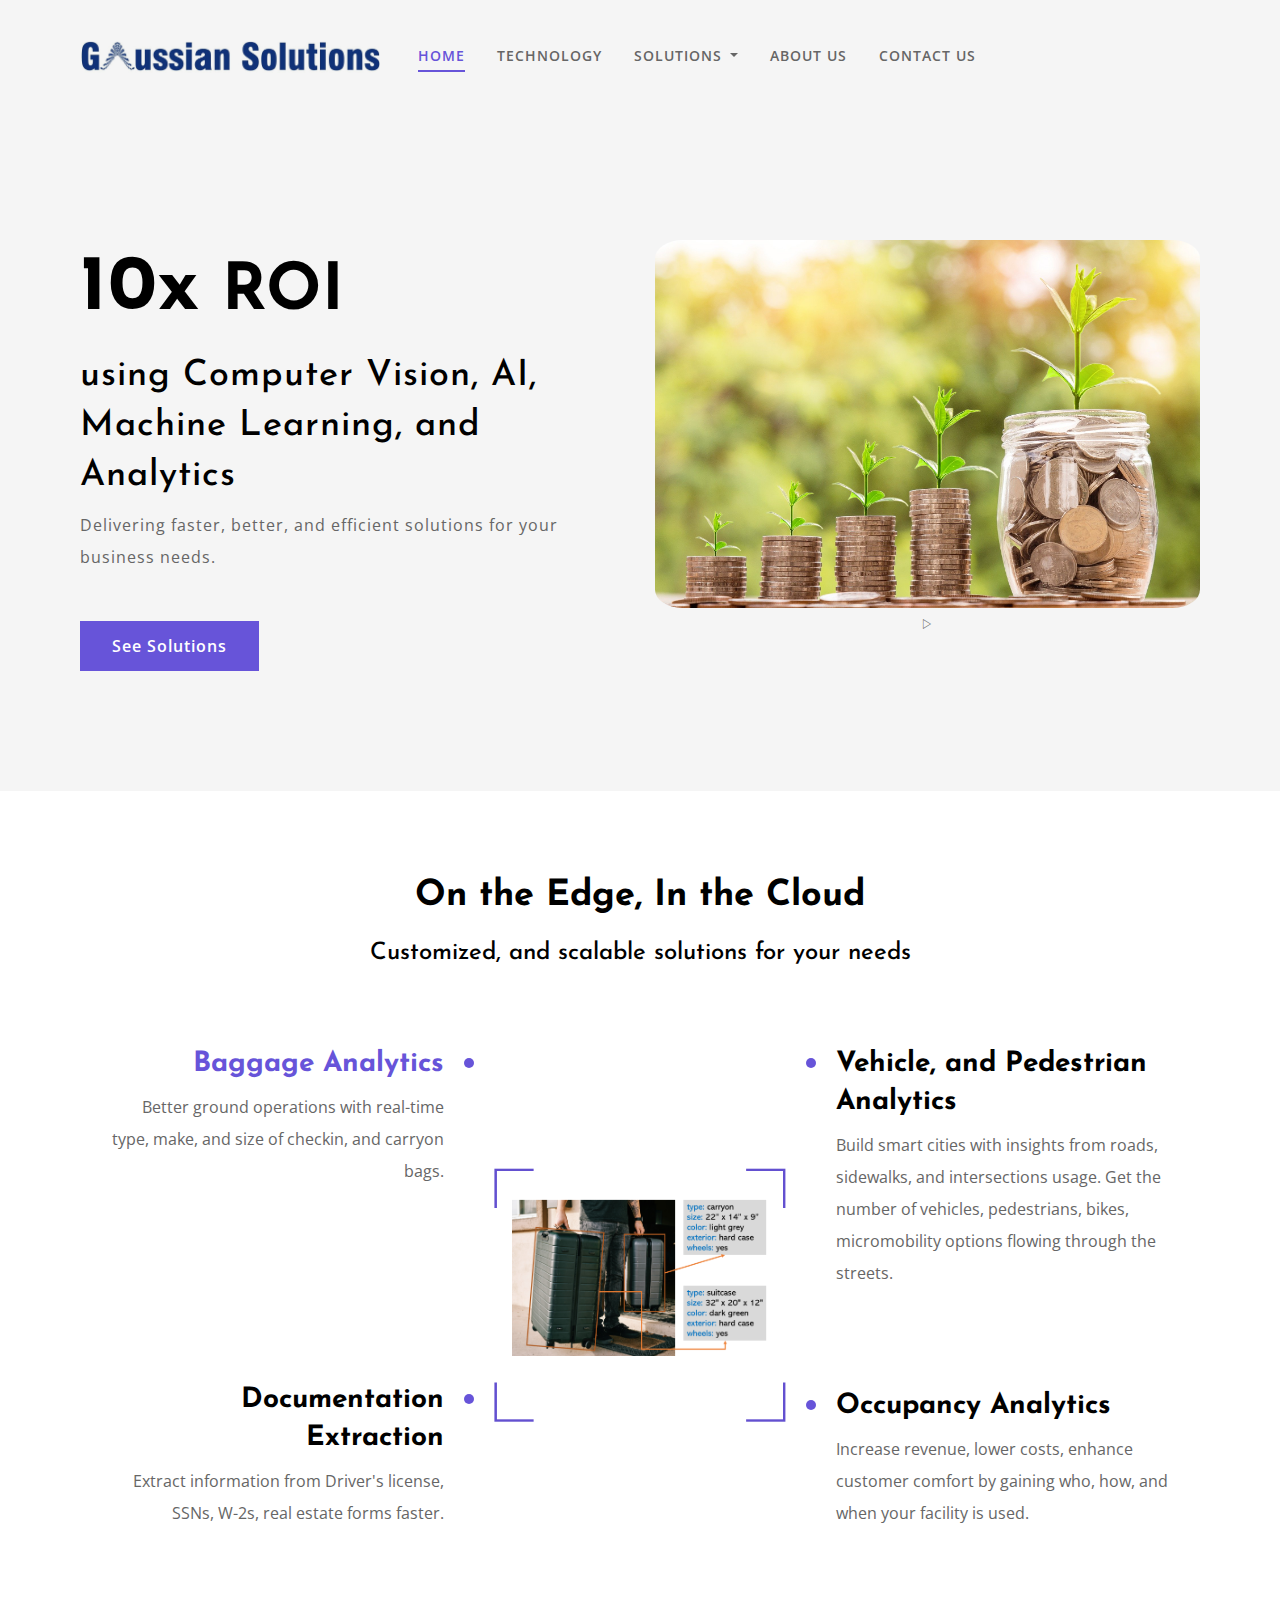
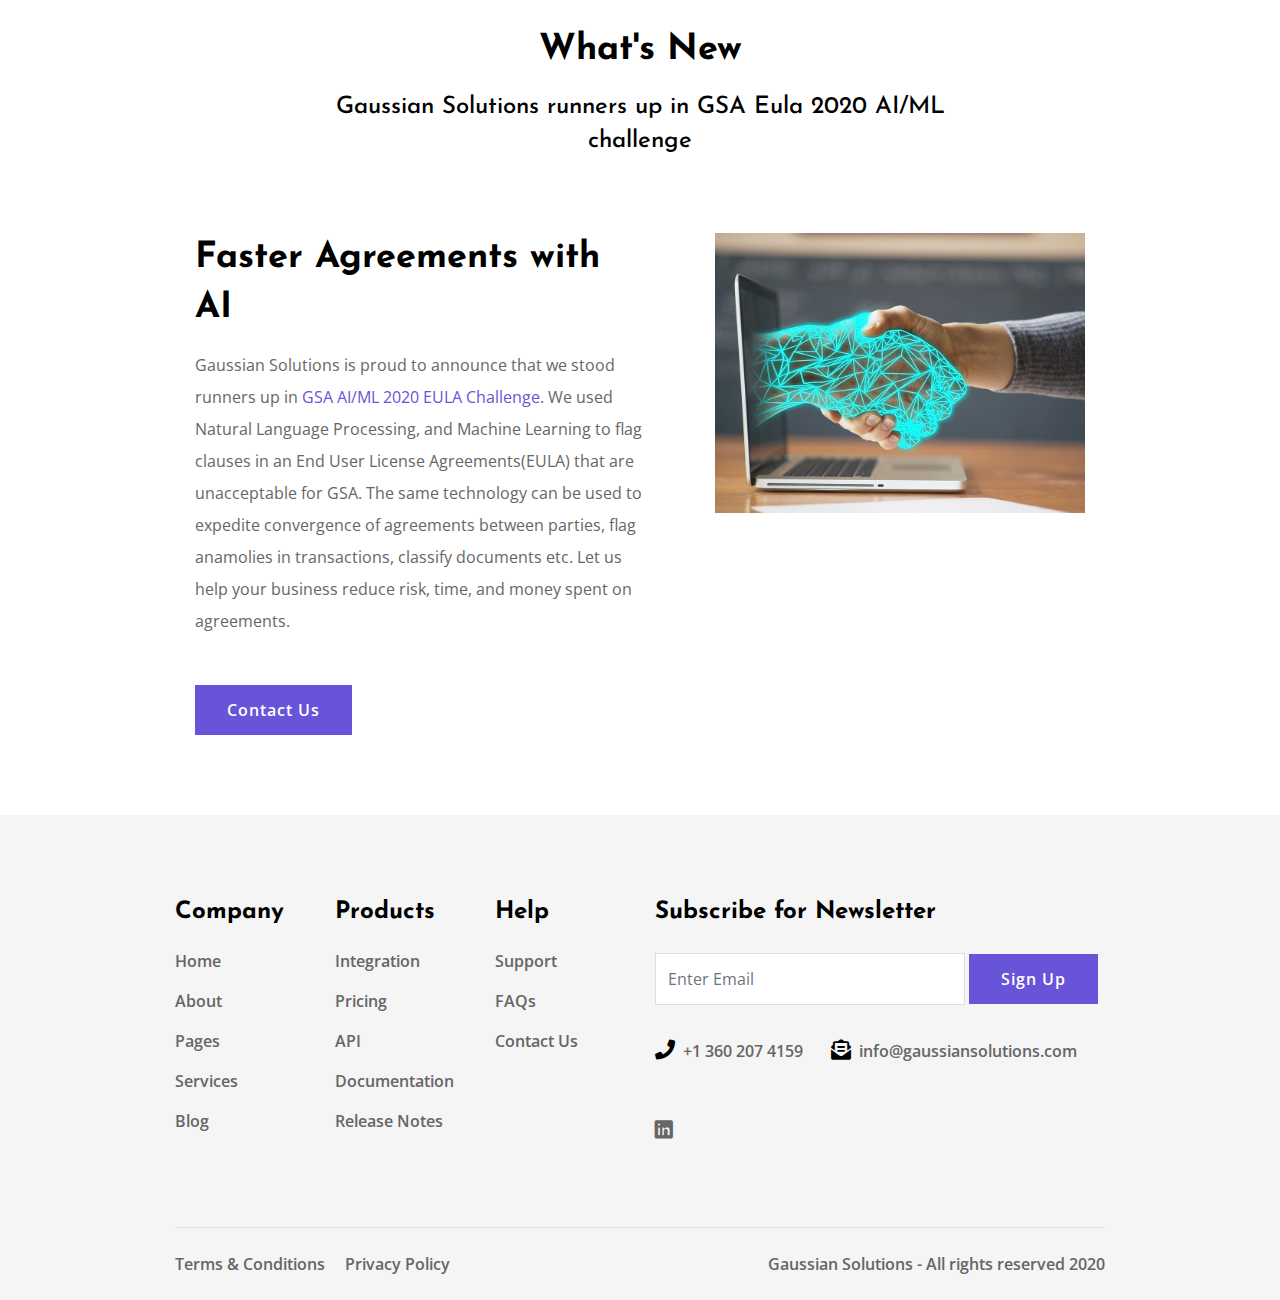
==== index.html @ 605d9d94 "more changes" ====
<!doctype html>
<html lang="en">
   <head>
      <!-- Required meta tags -->
      <meta charset="utf-8">
      <meta name="viewport" content="width=device-width, initial-scale=1, shrink-to-fit=no">
      <title>Gaussian Solutions - AI, Computer vision in Smart Cities, Retail, Transportation, Airports</title>
      <!-- Favicon -->
      <link rel="shortcut icon" href="images/about/gaussian_icon.jpg">
      <!-- Bootstrap CSS -->
      <link rel="stylesheet" href="css/bootstrap.min.css">
      <!-- Typography CSS -->
      <link rel="stylesheet" href="css/typography.css">
      <!-- Style CSS -->
      <link rel="stylesheet" href="css/style.css">
      <!-- Responsive CSS -->
      <link rel="stylesheet" href="css/responsive.css">
   </head>
   <body>
      <!-- loading -->
      <div id="loading">
         <div id="loading-center">
            <img src="images/loader.gif" alt="loder">
         </div>
      </div>
      <!-- loading End -->
      <!--=================================
      Header -->
      <header id="header">
         <div class="container-fluid">
            <div class="row align-items-center">
               <div class="col-lg-10">
                  <nav class="navbar navbar-expand-lg navbar-light">
                     <a class="navbar-brand" href="index.html">
                        <img class="logo" src="images/logo.png" alt="image">
                     </a>
                     <button class="navbar-toggler" type="button" data-toggle="collapse" data-target="#navbarNavDropdown" aria-controls="navbarNavDropdown" aria-expanded="false" aria-label="Toggle navigation">
                     <span class="navbar-toggler-icon"></span>
                     </button>
                     <div class="collapse navbar-collapse" id="navbarNavDropdown">
                        <ul class="navbar-nav ml-auto">
                           <li class="nav-item">
                              <a class="nav-link active" href="index.html">Home</a>
                           </li>
                           
                           <li class="nav-item">
                              <a class="nav-link" href="technology.html">Technology</a>
                           </li>
                           <li class="nav-item dropdown">
                              <a class="nav-link dropdown-toggle" href="#" id="navbarDropdown" role="button" data-toggle="dropdown" aria-haspopup="true" aria-expanded="false">
                                 Solutions
                              </a>
                              <div class="dropdown-menu" aria-labelledby="navbarDropdown">
                                 <a class="dropdown-item" href="blog.html">Blog</a>
                                 <a class="dropdown-item" href="blog-details-left-sidebar.html">Blog Details Left Sidebar</a>
                                 <a class="dropdown-item" href="blog-details-right-sidebar.html">Blog Details Right Sidebar</a>
                                 <a class="dropdown-item" href="404-error.html">404 Error</a>
                                 <a class="dropdown-item" href="comingsoon.html">Coming Soon</a>
                                 <a class="dropdown-item" href="privacy-policy.html">Privacy Policy</a>
                              </div>
                           </li>
                           <li class="nav-item">
                              <a class="nav-link" href="about-us.html">About Us</a>
                           </li>
                           
                           <li class="nav-item">
                              <a class="nav-link" href="contact-us.html">Contact Us</a>
                           </li>
                           
                        </ul>
                     </div>
                  </nav>
               </div>
               <!-- <div class="col-lg-2 text-right p-0">
                  <ul class="login">
                     <li class="d-inline pr-3 pr-md-2"><a href="login.html">Login</a></li>
                     <li class="d-inline pl-3 pl-md-0"><a href="register.html">Register</a></li>
                  </ul>
               </div> -->
            </div>
         </div>
      </header>
      <!--=================================
      Header -->
      <!--=================================
      Banner -->
      <div id="banner" class="banner">
         <div class="banner-text">
            <div class="container-fluid">
               <div class="row">
                  <div class="col-lg-6 col-md-12 col-sm-12 align-self-center">
                     <!-- <h1>10X ROI using Computer Vision, AI, and Machine Learning</h1> -->
                     <h1> <span style="font-size: 120%;">10x</span> ROI</h1> <h2>using Computer Vision, AI, Machine Learning, and Analytics</h2> 
                     <p class="mb-5">Delivering faster, better, and efficient solutions for your business needs.</p>
                     <a href="" class="button mb-lg-0 mb-5">See Solutions</a>
                  </div>
                  <div class="col-lg-6 col-md-12 col-sm-12 text-right position-relative">
                     <!-- <img src="images/banner/02.png" class="img-fluid banner-box" alt="images"> -->
                     <div class="banner-img text-center">
                        <!-- <img class="img-fluid rounded-circle position-relative" src="images/money-2724241_1920.jpg" alt="image"> -->
                        <img class="img-fluid banner-rounded-circle position-relative" src="images/money-2724241_1920.jpg" alt="image">

                        <!-- <a href="video/01.m4v" class="video-btn iq-video popup-youtube"> -->
                           <i class="ion-ios-play-outline"></i>
                        </a>
                     </div>
                  </div>
               </div>
            </div>
         </div>
      </div>
      <!--=================================
      Banner -->
      <!--=================================
      MAIN CONTENT -->
      <div class="main-content">
         <section class="our-services">
            <div class="container-fluid">
               <div class="row">
                  <div class="col-lg-12">
                     <div class="title-box">
                        <!-- <h2 class="title">Gaussian Solutions</h2> -->
                        <h2 class="title">On the Edge, In the Cloud</h2>
                        <!-- <p class="sub-title">On the Edge, In the Cloud</p> -->
                        <!-- <h4 class="sub-title">On the Edge, In the Cloud</h4> -->
                        <h4 class="sub-title">Customized, and scalable solutions for your needs</h4>
                     </div>
                  </div>
               </div>
               <div class="row">
                  <div class="col-lg-12">
                     <div class="carousel slides">
                        <!-- slides -->
                        <div class="slideList">
                           <ul>
                              <li id="slide_1"><img src="images/about/05.jpg" class="img-fluid" alt="img" /></li>
                              <!-- <li id="slide_2"><img src="images/about/04.jpg" class="img-fluid" alt="img" /></li> -->
                              <li id="slide_2"><img src="images/technology/traffic_detection.png" class="img-fluid" alt="img" /></li>                               
                              <li id="slide_3" class="active"><img src="images/technology/baggage_size.png" class="img-fluid" alt="img" /></li>
                              <li id="slide_4"><img src="images/drivers/annotated3.png" class="img-fluid" alt="img" /></li>
                           </ul>
                        </div>
                        <!-- /slides -->
                        <!-- ctrl -->
                        <div class="carouselLinks">
                           <span class="object-img scan"></span>
                           <img src="images/about/02.png" class="img-fluid object-img" alt="img">
                           <ul>
                              <li class="text-left object-new">
                                 <a data-links-to="slide_1" class="one" href="#">
                                    <h3 class="iq-fw-8">Occupancy Analytics</h3>
                                    <p>Increase revenue, lower costs, enhance customer comfort by gaining who, how, and when your facility is used.</p>
                                 </a>
                              </li>
                              <li class="object-new">
                                 <a data-links-to="slide_2" class="one" href="#">
                                    <h3 class="iq-fw-8">Vehicle, and Pedestrian Analytics</h3>
                                    <!-- <p>Build smart cities with insights from roads, sidewalks, and intersections usage. Get the number of vehicles, pedestrians, bikes, micromobility options flowing through the streets.</p> -->
                                    <p>Build smart cities with insights from roads, sidewalks, and intersections usage. Get the number of vehicles, pedestrians, bikes, micromobility options flowing through the streets.</p>

                                 </a>
                              </li>
                              <li class="object-new selected">
                                 <a data-links-to="slide_3" class="two" href="#">
                                    <h3 class="iq-fw-8">Baggage Analytics</h3>
                                    <p>Better ground operations with real-time type, make, and size of checkin, and carryon bags.</p>
                                 </a>
                              </li>
                              <li class="object-new">
                                 <a data-links-to="slide_4" class="two" href="#">
                                    <h3 class="iq-fw-8">Documentation Extraction</h3>
                                    <p>Extract information from Driver's license, SSNs, W-2s, real estate forms faster.</p>
                                 </a>
                              </li>
                           </ul>
                        </div>
                        <!-- /ctrl -->
                     </div>
                  </div>
               </div>
            </div>
         </section>
         <section class="pt-0">
            <div class="container">
               <div class="row">
                  <div class="col-lg-12">
                     <div class="title-box">
                        <h2 class="title">What's New</h2>
                        <!-- <p class="sub-title">Gaussian Solutions runners up in GSA Eula 2020 AI/ML challenge</p> -->
                        <h4 class="sub-title">Gaussian Solutions runners up in GSA Eula 2020 AI/ML challenge</h4>
                     </div>
                  </div>
               </div>
               <div class="row justify-content-around">
                  <div class="col-lg-6">
                     <h2 class="mb-3 iq-fw-8">Faster Agreements with AI</h2>
                     <p class="mb-5">Gaussian Solutions is proud to announce that we stood runners up in <a href="https://www.challenge.gov/challenge/GSA-artificial-intelligence-AI-machine-learning-ML-challenge/"> GSA AI/ML 2020 EULA Challenge</a>. We used Natural Language Processing, and Machine Learning to flag clauses in an End User License Agreements(EULA) that are unacceptable for GSA. The same technology can be used to expedite convergence of agreements between parties, flag anamolies in transactions, classify documents etc. Let us help your business reduce risk, time, and money spent on agreements.</p>
                     <a href="mailto:info@gaussiansolutions.com" class="button mb-5 mb-lg-0">Contact Us</a>
                  </div>
                  <div class="col-lg-5">
                     <img src="images/blog/tech_cropped.jpg" class="img-fluid" alt="#">
                  </div>
               </div>
            </div>
         </section>
         <!-- 
         <section class="our-features bg-over-main-90 position-relative iq-special-1">
            <div class="container">
               <div class="row">
                  <div class="col-lg-12">
                     <div class="title-box">
                        <h2 class="title text-white">What's New</h2>
                        <p class="sub-title text-white">The point of using Lorem Ipsum</p>
                     </div>
                  </div>
               </div>
               <div class="row">
                  <div class="col-lg-4 col-md-6 col-sm-12">
                     <div class="grid  mb-4 d-inline-block position-relative bg-over-black-70">
                        <figure class="effect-chico">
                           <img src="images/features/02.jpg" alt="img"/>
                           <figcaption>
                           <h2>Any Environment</h2>
                           <p>The point of using Lorem Ipsum is that it has a more-or-less normal distribution of letters.</p>
                           </figcaption>
                        </figure>
                     </div>
                  </div>
                  <div class="col-lg-4 col-md-6 col-sm-12">
                     <div class="grid  mb-4 d-inline-block position-relative bg-over-black-70">
                        <figure class="effect-chico">
                           <img src="images/features/03.jpg" alt="img"/>
                           <figcaption>
                           <h2>With any Camera</h2>
                           <p>The point of using Lorem Ipsum is that it has a more-or-less normal distribution of letters.</p>
                           </figcaption>
                        </figure>
                     </div>
                  </div>
                  <div class="col-lg-4 col-md-6 col-sm-12">
                     <div class="grid  mb-4 d-inline-block position-relative bg-over-black-70">
                        <figure class="effect-chico">
                           <img src="images/features/04.jpg" alt="img"/>
                           <figcaption>
                           <h2>Secure and Suited</h2>
                           <p>The point of using Lorem Ipsum is that it has a more-or-less normal distribution of letters.</p>
                           </figcaption>
                        </figure>
                     </div>
                  </div>
                  <div class="col-lg-4 col-md-6 col-sm-12">
                     <div class="grid mb-4 mb-lg-0 d-inline-block position-relative bg-over-black-70">
                        <figure class="effect-chico">
                           <img src="images/features/05.jpg" alt="img"/>
                           <figcaption>
                           <h2>The Output</h2>
                           <p>The point of using Lorem Ipsum is that it has a more-or-less normal distribution of letters.</p>
                           </figcaption>
                        </figure>
                     </div>
                  </div>
                  <div class="col-lg-4 col-md-6 col-sm-12">
                     <div class="grid mb-4 mb-lg-0 d-inline-block position-relative bg-over-black-70">
                        <figure class="effect-chico">
                           <img src="images/features/06.jpg" alt="img"/>
                           <figcaption>
                           <h2>Employee Safety</h2>
                           <p>The point of using Lorem Ipsum is that it has a more-or-less normal distribution of letters.</p>
                           </figcaption>
                        </figure>
                     </div>
                  </div>
                  <div class="col-lg-4 col-md-6 col-sm-12">
                     <div class="grid mb-4 mb-lg-0 d-inline-block position-relative bg-over-black-70">
                        <figure class="effect-chico">
                           <img src="images/features/07.jpg" alt="img"/>
                           <figcaption>
                           <h2>Protection</h2>
                           <p>The point of using Lorem Ipsum is that it has a more-or-less normal distribution of letters.</p>
                           </figcaption>
                        </figure>
                     </div>
                  </div>
               </div>
            </div>
         </section> -->

         <!-- <section class="our-customer">
            <div class="container">
               <div class="row">
                  <div class="col-lg-12">
                     <div class="title-box">
                        <h2 class="title">Happy Customers</h2>
                        <p class="sub-title">The point of using Lorem Ipsum</p>
                     </div>
                  </div>
               </div>
               <div class="row">
                  <div class="col-lg-6 position-relative main-customer">
                     <div class="customer-box">
                        <div class="customer-detail mb-4">
                           <div class="float-left">
                              <h4 class="font-weight-bold"><a href="">John Deo</a></h4>
                              <h6 class="text-gray font-weight-bold"><a href="">CEO - VIZION</a></h6>
                           </div>
                           <div class="iq-star float-right">
                              <i class="fas fa-star"></i>
                              <i class="fas fa-star"></i>
                              <i class="fas fa-star"></i>
                              <i class="fas fa-star"></i>
                              <i class="fas fa-star-half-alt"></i>
                           </div>
                           <div class="clearfix"></div>
                        </div>
                        <p class="iq-fw-600">The point of using Lorem Ipsum is that it has a more-or-less normal distribution of letters, as opposed to using 'Content here, content here', making it look like readable English.</p>
                        <div class="customer-img">
                           <img src="images/clients/01.jpg" class="img-fluid rounded-circle" alt="images">
                        </div>
                     </div>
                  </div>
                  <div class="col-lg-6 position-relative main-customer mt-5 mt-lg-0">
                     <div class="customer-box">
                        <div class="customer-detail mb-4">
                           <div class="float-left">
                              <h4 class="font-weight-bold"><a href="">John Deo</a></h4>
                              <h6 class="text-gray font-weight-bold"><a href="">CEO - VIZION</a></h6>
                           </div>
                           <div class="iq-star float-right">
                              <i class="fas fa-star"></i>
                              <i class="fas fa-star"></i>
                              <i class="fas fa-star"></i>
                              <i class="fas fa-star"></i>
                              <i class="fas fa-star-half-alt"></i>
                           </div>
                           <div class="clearfix"></div>
                        </div>
                        <p class="iq-fw-600">The point of using Lorem Ipsum is that it has a more-or-less normal distribution of letters, as opposed to using 'Content here, content here', making it look like readable English.</p>
                        <div class="customer-img">
                           <img src="images/clients/02.jpg" class="img-fluid rounded-circle" alt="images">
                        </div>
                     </div>
                  </div>
                  <div class="col-lg-6 position-relative main-customer mb-lg-0 mt-5">
                     <div class="customer-box">
                        <div class="customer-detail mb-4">
                           <div class="float-left">
                              <h4 class="font-weight-bold"><a href="">John Deo</a></h4>
                              <h6 class="text-gray font-weight-bold"><a href="">CEO - VIZION</a></h6>
                           </div>
                           <div class="iq-star float-right">
                              <i class="fas fa-star"></i>
                              <i class="fas fa-star"></i>
                              <i class="fas fa-star"></i>
                              <i class="fas fa-star"></i>
                              <i class="fas fa-star-half-alt"></i>
                           </div>
                           <div class="clearfix"></div>
                        </div>
                        <p class="iq-fw-600">The point of using Lorem Ipsum is that it has a more-or-less normal distribution of letters, as opposed to using 'Content here, content here', making it look like readable English.</p>
                        <div class="customer-img">
                           <img src="images/clients/03.jpg" class="img-fluid rounded-circle" alt="images">
                        </div>
                     </div>
                  </div>
                  <div class="col-lg-6 position-relative main-customer mb-lg-0 mt-5">
                     <div class="customer-box">
                        <div class="customer-detail mb-4">
                           <div class="float-left">
                              <h4 class="font-weight-bold"><a href="">John Deo</a></h4>
                              <h6 class="text-gray font-weight-bold"><a href="">CEO - VIZION</a></h6>
                           </div>
                           <div class="iq-star float-right">
                              <i class="fas fa-star"></i>
                              <i class="fas fa-star"></i>
                              <i class="fas fa-star"></i>
                              <i class="fas fa-star"></i>
                              <i class="fas fa-star-half-alt"></i>
                           </div>
                           <div class="clearfix"></div>
                        </div>
                        <p class="iq-fw-600">The point of using Lorem Ipsum is that it has a more-or-less normal distribution of letters, as opposed to using 'Content here, content here', making it look like readable English.</p>
                        <div class="customer-img">
                           <img src="images/clients/04.jpg" class="img-fluid rounded-circle" alt="images">
                        </div>
                     </div>
                  </div>
               </div>
            </div>
         </section>
         <section class="our-partners">
            <div class="container">
               <div class="row justify-content-between">
                  <div class="col-lg-5 col-sm-12">
                     <h2 class="font-weight-bold">Trusted by Partners</h2>
                     <h5 class="mb-5">The point of using Lorem Ipsum</h5>
                     <div class="row">
                        <div class="col-lg-4 col-md-4 col-sm-6 col-6">
                           <a href=""><img src="images/clients/gray/01.png" class="img-fluid partners-img" alt="img"></a>
                        </div>
                        <div class="col-lg-4 col-md-4 col-sm-6 col-6">
                           <a href=""><img src="images/clients/gray/02.png" class="img-fluid partners-img" alt="img"></a>
                        </div>
                        <div class="col-lg-4 col-md-4 col-sm-6 col-6">
                           <a href=""><img src="images/clients/gray/03.png" class="img-fluid partners-img" alt="img"></a>
                        </div>
                        <div class="col-lg-4 col-md-4 col-sm-6 col-6">
                           <a href=""><img src="images/clients/gray/04.png" class="img-fluid partners-img" alt="img"></a>
                        </div>
                        <div class="col-lg-4 col-md-4 col-sm-6 col-6">
                           <a href=""><img src="images/clients/gray/05.png" class="img-fluid partners-img" alt="img"></a>
                        </div>
                        <div class="col-lg-4 col-md-4 col-sm-6 col-6">
                           <a href=""><img src="images/clients/gray/06.png" class="img-fluid partners-img" alt="img"></a>
                        </div>
                        <div class="col-lg-4 col-md-4 col-sm-6 col-6 mb-lg-0">
                           <a href=""><img src="images/clients/gray/07.png" class="img-fluid partners-img" alt="img"></a>
                        </div>
                        <div class="col-lg-4 col-md-4 col-sm-6 col-6 mb-lg-0">
                           <a href=""><img src="images/clients/gray/08.png" class="img-fluid partners-img" alt="img"></a>
                        </div>
                        <div class="col-lg-4 col-md-4 col-sm-6 col-6 mb-lg-0">
                           <a href=""><img src="images/clients/gray/09.png" class="img-fluid partners-img" alt="img"></a>
                        </div>
                        <div class="col-lg-4 col-md-4 col-sm-6 col-6">
                           <a href=""><img src="images/clients/gray/01.png" class="img-fluid partners-img" alt="img"></a>
                        </div>
                        <div class="col-lg-4 col-md-4 col-sm-6 col-6">
                           <a href=""><img src="images/clients/gray/02.png" class="img-fluid partners-img" alt="img"></a>
                        </div>
                        <div class="col-lg-4 col-md-4 col-sm-6 col-6">
                           <a href=""><img src="images/clients/gray/03.png" class="img-fluid partners-img" alt="img"></a>
                        </div>
                     </div>
                  </div>
                  <div class="col-lg-6 col-sm-12">
                     <h2 class="font-weight-bold ml-4">Latest Blog</h2>
                     <h5 class="mb-5 ml-4">The point of using Lorem Ipsum</h5>
                     <div class="row">
                        <div class="col-lg-12">
                           <div class="owl-carousel arrow" data-autoplay="" data-loop="true" data-nav="true" data-dots="false" data-items="1" data-items-laptop="1" data-items-tab="1" data-items-mobile="1" data-items-mobile-sm="1" data-margin="30">
                              <div class="item">
                                 <div class="blogs-box">
                                    <img src="images/about/02.jpg" class="img-fluid" alt="img">
                                    <div class="blog-main">
                                       <div class="blog-info mb-4 ">
                                          <a href=""><img src="images/blog/clients/01.jpg" class="img-fluid rounded-circle mr-3 user-img" alt="image"><span class="iq-fw-7 text-black iq-font-18">John Deo</span></a>
                                          <ul class="d-inline-block float-right mb-3">
                                             <li class="d-inline-block"><a href="#"><i class="far fa-thumbs-up"></i> <span class="text-black iq-fw-7 iq-font-14">90</span></a></li>
                                             <li class="d-inline-block ml-3"><a href="#"><i class="far fa-comment-alt"></i> <span class="text-black iq-fw-7 iq-font-14">120</span></a></li>
                                          </ul>
                                          <div class="clear-fix"></div>
                                       </div>
                                       <div class="blog-detail">
                                          <a href="blog.html"><h4>The point of using Lorem Ipsum is that </h4></a>
                                          <p>Many desktop publishing packages and web page editors now use Lorem Ipsum as their default model text.</p>
                                       </div>
                                    </div>
                                 </div>
                              </div>
                              <div class="item">
                                 <div class="blogs-box">
                                    <img src="images/about/08.jpg" class="img-fluid" alt="img">
                                    <div class="blog-main">
                                       <div class="blog-info mb-4 ">
                                          <a href=""><img src="images/blog/01.jpg" class="img-fluid rounded-circle mr-3 user-img" alt="image"><span class="iq-fw-7 text-black iq-font-18">John Deo</span></a>
                                          <ul class="d-inline-block float-right mb-3">
                                             <li class="d-inline-block"><a href="#"><i class="far fa-thumbs-up"></i> <span class="text-black iq-fw-7 iq-font-14">90</span></a></li>
                                             <li class="d-inline-block ml-3"><a href="#"><i class="far fa-comment-alt"></i> <span class="text-black iq-fw-7 iq-font-14">120</span></a></li>
                                          </ul>
                                          <div class="clear-fix"></div>
                                       </div>
                                       <div class="blog-detail">
                                          <a href="blog.html"><h4>The point of using Lorem Ipsum is that </h4></a>
                                          <p>Many desktop publishing packages and web page editors now use Lorem Ipsum as their default model text.</p>
                                       </div>
                                    </div>
                                 </div>
                              </div>
                           </div>
                        </div>
                     </div>
                  </div>
               </div>
            </div>
         </section> -->
      </div>
      <!--=================================
      MAIN CONTENT -->
      <!--=================================
      Footer -->
      <footer class="gray-bg">
         <div class="container">
            <div class="footer-top">
               <div class="row">
                  <div class="col-lg-2 col-md-6 mb-5 mb-lg-0">
                     <h4 class="iq-fw-7 mb-3">Company</h4>
                     <ul class="d-block">
                        <li class="d-block  iq-fw-6 mb-2"><a href="index.html" class="text-gray">Home</a></li>
                        <li class="d-block  iq-fw-6 mb-2"><a href="about-us.html" class="text-gray">About</a></li>
                        <li class="d-block  iq-fw-6 mb-2"><a href="" class="text-gray">Pages</a></li>
                        <li class="d-block  iq-fw-6 mb-2"><a href="" class="text-gray">Services</a></li>
                        <li class="d-block  iq-fw-6"><a href="blog.html" class="text-gray">Blog</a></li>
                     </ul>
                  </div>
                  <div class="col-lg-2 col-md-6 mb-5 mb-lg-0">
                     <h4 class="iq-fw-7 mb-3">Products</h4>
                     <ul class="d-block">
                        <li class="d-block  iq-fw-6 mb-2"><a href="" class="text-gray">Integration</a></li>
                        <li class="d-block  iq-fw-6 mb-2"><a href="" class="text-gray">Pricing</a></li>
                        <li class="d-block  iq-fw-6 mb-2"><a href="" class="text-gray">API</a></li>
                        <li class="d-block  iq-fw-6 mb-2"><a href="" class="text-gray">Documentation</a></li>
                        <li class="d-block  iq-fw-6"><a href="" class="text-gray">Release Notes</a></li>
                     </ul>
                  </div>
                  <div class="col-lg-2 col-md-6 mb-5 mb-lg-0 mb-md-0">
                     <h4 class="iq-fw-7 mb-3">Help</h4>
                     <ul class="d-block">
                        <li class="d-block  iq-fw-6 mb-2"><a href="" class="text-gray">Support</a></li>
                        <li class="d-block  iq-fw-6 mb-2"><a href="" class="text-gray">FAQs</a></li>
                        <li class="d-block  iq-fw-6 mb-2"><a href="contact-us.html" class="text-gray">Contact Us</a></li>
                     </ul>
                  </div>
                  <div class="col-lg-6 col-md-6">
                     <h4 class="iq-fw-7 mb-4">Subscribe for Newsletter</h4>
                     <form>
                        <input type="email" name="" placeholder="Enter Email" class="subscription-email position-relative form-control d-inline-block">
                        <a href="" class="button subscription-button">Sign Up</a>
                     </form>
                     <ul class="list-inline mb-5">
                        <li class="list-inline-item iq-fw-6 text-black"><i class="fas fa-phone"></i><span class="ml-2 text-gray">+1 360 207 4159</span></li>
                        <li class="list-inline-item ml-3 iq-fw-6 text-black"><i class="fas fa-envelope-open-text"></i><span class="ml-2 text-gray">info@gaussiansolutions.com</span></li>
                     </ul>
                     <ul class="list-inline">
                        <!-- <li class="list-inline-item iq-fw-6 mr-3"><a href="" class="text-gray"><i class="fab fa-facebook-f"></i></a></li> -->
                        <!-- <li class="list-inline-item iq-fw-6 mr-3"><a href="" class="text-gray"><i class="fab fa-twitter"></i></li> -->
                           <li class="list-inline-item iq-fw-6"><a href="https://www.linkedin.com/company/gaussiansolutions/" class="text-gray"><i class="fab fa-linkedin"></i></li>
                     </ul>
                  </div>
               </div>
            </div>
            <div class="footer-bottom">
               <div class="row">
                  <div class="col-auto mr-auto">
                     <ul class="list-inline">
                        <li class="list-inline-item mr-3 r-font-12"><a href="#" class="text-gray iq-fw-6">Terms & Conditions</a></li>
                        <li class="list-inline-item r-font-12"><a href="privacy-policy.html" class="text-gray iq-fw-6">Privacy Policy</a></li>
                     </ul>
                  </div>
                  <div class="col-auto r-font-12"><a href="" class="text-gray iq-fw-6">Gaussian Solutions - All rights reserved 2020</a></div>
               </div>
            </div>
            <!-- back-to-top -->
            <div id="back-to-top">
               <a class="top" id="top" href="#top"> <i class="ion-ios-upload-outline"></i> </a>
            </div>
            <!-- back-to-top End -->
         </footer>
         <!-- Optional JavaScript -->
         <!-- jQuery first, then Popper.js, then Bootstrap JS -->
         <script src="js/jquery-3.3.1.min.js"></script>
         <!-- popper-->
         <script src="js/popper.min.js"></script>
         <!-- bootstrap -->
         <script src="js/bootstrap.min.js"></script>
         <!-- Owl Carousel -->
         <script src="js/owl.carousel.min.js"></script>
         <!-- slick -->
         <script src="js/slick.min.js"></script>
         <!-- Magnific Popup js-->
         <script src="js/jquery.magnific-popup.min.js"></script>
         <!-- jquery countdown -->
         <script src="js/countdown.js"></script>
         <!-- swiper -->
         <script src="js/swiper.min.js"></script>
         <!-- Wow -->
         <script src="js/wow.min.js"></script>
         <!-- Custom -->
         <script src="js/custom.js"></script>
      </body>
   </html>
---- css/typography.css ----
/*
Vizion - Al/ML - Computer vizion Responsive HTML5 Template
Author: iqonicthemes.in
Version: 1.0
Design and Developed by: iqonicthemes.in
*/
/*================================================
[  Table of contents  ]
================================================
 1 Google Font
 2 Import Css
 3 General
 4 Input and textarea
 5 Text color
 6 Title
 7 Button
 8 Background  color
 9 Background overlay color
10 Back to Top
11 Loader
12 Form
======================================
[ End table content ]
======================================*/
/*---------------------------------------------------------------------
1 Google Font
-----------------------------------------------------------------------*/
@import url('https://fonts.googleapis.com/css?family=Josefin+Sans');
@import url('https://fonts.googleapis.com/css?family=Open+Sans:300,300i,400,400i,600,600i,700,700i,800,800i');
/*---------------------------------------------------------------------
2 import Css
-----------------------------------------------------------------------*/
@import url("fontawesome-all.min.css");
@import url("owl.carousel.css");
@import url("ionicons.min.css");
@import url("magnific-popup.css");
@import url("wow.css");
@import url("swiper.min.css");
@import url("slick-theme.css");
@import url("slick.css");
/*---------------------------------------------------------------------
3 General
-----------------------------------------------------------------------*/
*::-moz-selection { background: #6754d9; color: #ffffff; text-shadow: none; }
::-moz-selection { background: #6754d9; color: #ffffff; text-shadow: none; }
::selection { background: #6754d9; color: #ffffff; text-shadow: none; }
body { font-family: 'Open Sans', sans-serif; font-weight: normal; font-style: normal; font-size: 16px; line-height: 2em; color: #666666; }
a, .btn, .button { -webkit-transition: all 0.3s ease-out 0s; -moz-transition: all 0.3s ease-out 0s; -ms-transition: all 0.3s ease-out 0s; -o-transition: all 0.3s ease-out 0s; transition: all 0.3s ease-out 0s; }
a:focus { text-decoration: none !important; }
a:focus, a:hover { color: #6754d9; text-decoration: none !important; }
a, button { outline: medium none !important; color: #6754d9; }
.uppercase { text-transform: uppercase; }
h1, h2, h3, h4, h5, h6 { margin-top: 0px; color: #000000;  font-family: 'Josefin Sans', sans-serif;}
h1 a, h2 a, h3 a, h4 a, h5 a, h6 a { color: inherit; }
label { font-weight: normal; }
h1 { font-size: 65px; font-style: normal; line-height: 100px; font-weight: bold;}
h2 { font-size: 36px; font-style: normal; line-height: 50px; }
h3 { font-size: 28px; font-style: normal; line-height: 38px; }
h4 { font-size: 24px; font-style: normal; line-height: 34px; }
h5 { font-size: 16px; font-style: normal; line-height: 26px; }
h6 { font-size: 14px; font-style: normal; line-height: 24px; }
ul { margin: 0px; padding: 0px; }
section { padding: 80px 0; }
.container-fluid{padding:0 80px;}
.container{max-width:1170px;}

.iq-fw-600{font-weight: 600;}
.iq-font-14{font-size: 14px; }
.iq-font-16{font-size: 16px; }
.iq-font-18{font-size: 18px}
.iq-font-20{font-size: 20px}


.iq-fw-6{font-weight: 600;}
.iq-fw-7{font-weight: 700;}
.iq-fw-8{font-weight: 800;}

/*---------------------------------------------------------------------
4 Input and textarea
-----------------------------------------------------------------------*/
.form-control, textarea { border: 1px solid #dddddd; outline: none; box-shadow: inherit !important; border-radius: 0px !important;}
textarea { padding: 10px 0 0 10px; border-radius: .25rem; }
.form-control:hover, .form-control:focus, textarea:focus, textarea:hover { border: 1px solid #6754d9; border-radius: 0px !important;}


/*---------------------------------------------------------------------
5 Text color
-----------------------------------------------------------------------*/
.text-white { color: #ffffff; }
.text-gray { color: #666666; }
.text-black { color: #000000; }
.text-main { color: #6754d9; }


/*---------------------------------------------------------------------
6 Title
-----------------------------------------------------------------------*/
.title-box { margin-bottom: 75px; text-align: center; }
.title-box .title { margin-bottom: 15px; font-weight: bold; }
.title-box .sub-title { margin: 0 150px; }

/*---------------------------------------------------------------------
7 Button
-----------------------------------------------------------------------*/
.button { background:  #6754d9; color: #ffffff; padding: 15px 30px; display: inline-block;border: 2px solid transparent; text-decoration: none !important; font-size: 16px; line-height: 16px; font-weight: 600;letter-spacing: 1px;cursor: pointer; }
.button:hover, .button:focus { color: #6754d9; background:  #ffffff; border: 2px solid #6754d9;}

/*---------------------------------------------------------------------
8 Background  color
-----------------------------------------------------------------------*/
.white-bg { background: #ffffff; }
.gray-bg { background: #f5f5f5; }
.main-bg { background: #6754d9; }
.black-bg { background: #828286; }

/*************************
9 BG - Images
*************************/
.parallax { background-size: cover !important; -webkit-background-size: cover !important; -moz-background-size: cover !important; -ms-background-size: cover !important; position: relative; z-index: 0; background-origin: initial; background-position: center center !important; background-repeat: no-repeat; }

/*---------------------------------------------------------------------
Background overlay color
-----------------------------------------------------------------------*/
/* Background Gradient Black */
.bg-over-main-10:before { background: rgba(103, 84, 217, 0.1); content: ""; height: 100%; left: 0; position: absolute; top: 0; width: 100%; z-index: 0; }
.bg-over-main-20:before { background: rgba(103, 84, 217, 0.2); content: ""; height: 100%; left: 0; position: absolute; top: 0; width: 100%; z-index: 0; }
.bg-over-main-30:before { background: rgba(103, 84, 217, 0.3); content: ""; height: 100%; left: 0; position: absolute; top: 0; width: 100%; z-index: 0; }
.bg-over-main-40:before { background: rgba(103, 84, 217, 0.4); content: ""; height: 100%; left: 0; position: absolute; top: 0; width: 100%; z-index: 0; }
.bg-over-main-50:before { background: rgba(103, 84, 217, 0.5); content: ""; height: 100%; left: 0; position: absolute; top: 0; width: 100%; z-index: 0; }
.bg-over-main-60:before { background: rgba(103, 84, 217, 0.6); content: ""; height: 100%; left: 0; position: absolute; top: 0; width: 100%; z-index: 0; }
.bg-over-main-70:before { background: rgba(103, 84, 217, 0.7); content: ""; height: 100%; left: 0; position: absolute; top: 0; width: 100%; z-index: 0; }
.bg-over-main-80:before { background: rgba(103, 84, 217, 0.8); content: ""; height: 100%; left: 0; position: absolute; top: 0; width: 100%; z-index: 0; }
.bg-over-main-90:before { background: rgba(103, 84, 217, 0.9); content: ""; height: 100%; left: 0; position: absolute; top: 0; width: 100%; z-index: 0; }

.bg-over-black-10:before { background: rgba(0, 0, 0, 0.1); content: ""; height: 100%; left: 0; position: absolute; top: 0; width: 100%; z-index: 0; }
.bg-over-black-20:before { background: rgba(0, 0, 0, 0.2); content: ""; height: 100%; left: 0; position: absolute; top: 0; width: 100%; z-index: 0; }
.bg-over-black-30:before { background: rgba(0, 0, 0, 0.3); content: ""; height: 100%; left: 0; position: absolute; top: 0; width: 100%; z-index: 0; }
.bg-over-black-40:before { background: rgba(0, 0, 0, 0.4); content: ""; height: 100%; left: 0; position: absolute; top: 0; width: 100%; z-index: 0; }
.bg-over-black-50:before { background: rgba(0, 0, 0, 0.5); content: ""; height: 100%; left: 0; position: absolute; top: 0; width: 100%; z-index: 0; }
.bg-over-black-60:before { background: rgba(0, 0, 0, 0.6); content: ""; height: 100%; left: 0; position: absolute; top: 0; width: 100%; z-index: 0; }
.bg-over-black-70:before { background: rgba(0, 0, 0, 0.7); content: ""; height: 100%; left: 0; position: absolute; top: 0; width: 100%; z-index: 1; }
.bg-over-black-80:before { background: rgba(0, 0, 0, 0.8); content: ""; height: 100%; left: 0; position: absolute; top: 0; width: 100%; z-index: 0; }
.bg-over-black-90:before { background: rgba(0, 0, 0, 0.9); content: ""; height: 100%; left: 0; position: absolute; top: 0; width: 100%; z-index: 0; }

/*---------------------------------------------------------------------
10  Back to Top
-----------------------------------------------------------------------*/
#back-to-top .top { z-index: 999; position: fixed; margin: 0px; color: #fff; background: #333333; position: fixed; bottom: 25px; right: 25px; z-index: 999; font-size: 26px; width: 50px; height: 50px; text-align: center; line-height: 50px; border-radius: 90px; -webkit-transition: all .3s ease-in-out; -moz-transition: all .3s ease-in-out; transition: all .3s ease-in-out; }
#back-to-top .top:hover { background: #6754d9; color: #fff; -webkit-box-shadow: 0px 0px 30px 0px rgba(0, 0, 0, 0.1); -moz-box-shadow: 0px 0px 30px 0px rgba(0, 0, 0, 0.1); box-shadow: 0px 0px 30px 0px rgba(0, 0, 0, 0.1); }


/*---------------------------------------------------------------------
11 Loader
-----------------------------------------------------------------------*/
#loading { width: 100%; height: 100%; display: flex; flex-direction: column; justify-content: center; align-items: center; position: fixed; top: 0; left: 0; right: 0; bottom: 0; background: #ffffff; z-index: 9999; }
#loading img{width: 150px; display: inline-block;}
---- css/style.css ----
/*
Vizion - Al/ML - Computer vizion Responsive HTML5 Template
Author: iqonicthemes.in
Version: 1.0
Design and Developed by: iqonicthemes.in
*/
/*================================================
[  Table of contents  ]
================================================
 1 Header
 2 Banner
 3 Features
 4 How it Works
 5 Blog
 6 Clients
 7 Footer
 8 Breadcrumbs
 9 About Us
10 Team
11 Pricing
12 Testimonials
13 Contact page
14 Login
15 Register
16 Error
17 Support
18 Cookie
19 Coming Soon
20 Features Page
======================================
[ End table content ]
======================================*/
/*---------------------------------------------------------------------
1 Header
-----------------------------------------------------------------------*/
header.fixed{position: absolute; width: 100%;background: #ffffff; -webkit-transition: all 0.3s ease-out 0s; -moz-transition: all 0.3s ease-out 0s; -ms-transition: all 0.3s ease-out 0s; -o-transition: all 0.3s ease-out 0s; transition: all 0.3s ease-out 0s; padding: 20px 0; z-index: 999;}
header { z-index: 999; -webkit-transition: all 0.3s ease-out 0s; -moz-transition: all 0.3s ease-out 0s; -ms-transition: all 0.3s ease-out 0s; -o-transition: all 0.3s ease-out 0s; transition: all 0.3s ease-out 0s; position: absolute; left: 0; width: 100%; padding: 30px 0; }
header .logo { width: 300px; display: block; }

header .navbar-light .navbar-nav .nav-item { margin: 0 20px; }
header .navbar-light .navbar-nav .nav-link { font-size: 14px; font-weight: 400; color: #ffffff; text-transform: uppercase; letter-spacing: 1px; padding-top: 8px; padding-bottom: 0; }
header .navbar-brand { padding-top: 0; padding-bottom: 0; }
header.menu-sticky { position: fixed; padding: 10px 0; top: 0; left: 0; display: inline-block; width: 100%; background: #ffffff; z-index: 999;     -webkit-box-shadow: 0px 0px 30px 0px rgba(0, 0, 0, 0.1);
    -moz-box-shadow: 0px 0px 30px 0px rgba(0, 0, 0, 0.1);
    box-shadow: 0px 0px 30px 0px rgba(0, 0, 0, 0.1); }
header.menu-sticky .button.brd:hover { color: #ffffff; }
header .navbar-light .navbar-toggler { border-color: #dddddd; border-radius: 0; background: #ffffff; }
header.menu-sticky .button.brd { padding: 10px 30px; color: #ffffff; }
header.menu-sticky .logo { width: 300px; }
header .navbar-expand-lg { padding-left: 0; }
header .navbar-light .navbar-nav .nav-item a { color: #666666; position: relative; padding: 0;  font-size: 16px; font-weight: 600;}
header .navbar-light .navbar-nav .nav-item:hover a, header .navbar-light .navbar-nav .nav-item a.active, header .navbar-light .navbar-nav .nav-item a:focus,  header .navbar-light .navbar-nav .nav-item a:focus{color: #6754d9;}
header .navbar-light .navbar-nav .nav-item.dropdown a:before{content: none !important;}
header .navbar-light .navbar-nav .nav-item a:before, header .navbar-light .navbar-nav .nav-item.dropdown.active a:before {position: absolute; left: 0; bottom: 0; width: 0; height: 2px; background: #6754d9; content: ""; -webkit-transition: all 0.3s ease-out 0s; -moz-transition: all 0.3s ease-out 0s; -ms-transition: all 0.3s ease-out 0s; -o-transition: all 0.3s ease-out 0s; transition: all 0.3s ease-out 0s;}
header .navbar-light .navbar-nav .nav-item:hover a:before, header .navbar-light .navbar-nav .nav-item a.active:before,  header .navbar-light .navbar-nav .nav-item a:focus:before, header .navbar-light .navbar-nav .nav-item.dropdown.active a:before  {width: 100%;}
header .navbar-light .navbar-nav .active>.nav-link, header .navbar-light .navbar-nav .nav-link.active, header .navbar-light .navbar-nav .nav-link.show, header .navbar-light .navbar-nav .show>.nav-link{ color: #6754d9;}
header.menu-sticky .navbar-light .navbar-nav .nav-item:hover a:before,
header.menu-sticky .navbar-light .navbar-nav .nav-item a.active:before,
header.menu-sticky .navbar-light .navbar-nav .nav-item a:focus:before  { background: #6754d9; }
header.menu-sticky .navbar-light .navbar-nav .nav-item a { color: #222222; }
.navbar-expand-lg .navbar-nav .dropdown-menu{top: 56px;}
header.menu-sticky .navbar-light .navbar-nav .nav-item:hover a, header.menu-sticky .navbar-light .navbar-nav .nav-item a.active { color: #6754d9; }

header .navbar-light .navbar-nav .nav-item.dropdown .dropdown-menu a { color: #222222;padding: 6px 15px; }
header .navbar-light .navbar-nav .nav-item.dropdown .dropdown-menu a:hover, header .navbar-light .navbar-nav .nav-item.dropdown .dropdown-menu a.active { color: #6754d9; }
header .dropdown-item.active, header .dropdown-item:active { background: inherit; }
.login { font-weight: 600; display: inline-block; letter-spacing: 1px;color: #ffffff;}
.login li{border-right: 1px solid #666666;}
.login li:last-child{border: none;}
.login li a {background: transparent; color: #666666;   text-transform: uppercase; font-size: 16px;}
.login li a:hover { color: #6754d9;}
header.menu-sticky .login li a { color: #666666;}
header.menu-sticky .login li a:hover { color: #6754d9;}


.form-row::placeholder { color: #ffffff; opacity: 1; /* Firefox */ }
.form-row:-ms-input-placeholder { /* Internet Explorer 10-11 */
color: #ffffff; }
.form-row::-ms-input-placeholder { /* Microsoft Edge */
color: #ffffff; }
/*---------------------------------------------------------------------
2 Banner
-----------------------------------------------------------------------*/
.banner { position: relative; background: #f5f5f5; }
.banner-rounded-circle{border-radius:5%!important}
.banner .banner-text { padding:240px 0 120px 0; letter-spacing: 1px; }
.video-btn{width: 70px; height:70px; border-radius: 90px; line-height: 70px; display: inline-block; position: absolute; border: 2px solid #ffffff; text-align: center;top: 50%;
    left: 50%;
    margin-right: -50%;
    transform: translate(-50%, -50%) ; cursor: pointer;}
.video-btn i{font-size: 30px; line-height: 70px; color: #ffffff;}
.banner-box{position: absolute;top: 50%;
    left: 50%;
    margin-right: -50%;
    transform: translate(-50%, -50%)}

    /*---------------------------------------------------------------------
 scan
-----------------------------------------------------------------------*/
span.scan { animation: move 3s cubic-bezier(0.15, 0.44, 0.76, 0.64); background-color: #6754d9; content: ""; right: 0; left: 0; height: 1px; width: 400px; top: 0; margin: 0 auto; position: absolute; animation-iteration-count: infinite; transform: translateY(0%); animation-iteration-count: infinite; transition-timing-function: ease, step-start, cubic-bezier(0.1, 0.7, 1.0, 0.1); }
@keyframes move {
    0% { transform: translateY(0); }
    100% { transform: translateY(450px); }
}

/*---------------------------------------------------------------------
3 service
-----------------------------------------------------------------------*/
/* .carousel.slides {
    width: 910px;
    height: 310px;
    margin: 0 0 0px 10px;
    position: relative;
    overflow: hidden;
}
 */
 .carouselLinks li a{padding-left: 30px; color: #666666;}
 .carouselLinks li a.two:before{
    right: 0;
    left: inherit;
 }
.carouselLinks li a.two{padding-right:30px; color: #666666;}
 .carouselLinks li a:before{    content: "";
    width: 10px;
    height: 10px;
    position: absolute;
    left: 0;
    top: 13px;
    border-radius: 90px;
    background: #6754d9;
    display: inline-block;}
.carousel.slides{min-height: 500px;}
.slideList {
    overflow: hidden;
    position: absolute;
    width: 486px;
    height: 372px;
    top: 50%;
    left: 50%;
    margin-right: -50%;
    transform: translate(-50%, -50%)
}

.slideList li {
    position: absolute;
    display: none;
    width:100%;
    padding: 30px;
    top: 0;
    left: 0;

}

.slideList li.active {
    display: block;
}

.carousel.slides .slideList ul {
    left: 0;
    width: 710px;
}

/**** Carousel Tabs ****/
.carouselLinks img.object-img{position: absolute;  top: 45%;
    left: 50%;
    margin-right: -50%;
    transform: translate(-50%, -50%) }
.carouselLinks li{list-style: none;}
.carouselLinks li:nth-child(1){
    position: absolute;
    right: 0px;
    bottom: 0px;
}
.carouselLinks li:nth-child(2){
    position: absolute;
    right: 0px;
    top: 0px;
}
.carouselLinks li:nth-child(3){ position: absolute;
    left: 0px;
    top: 0px; text-align:right;}
.carouselLinks li:nth-child(4){
    position: absolute;
    left: 0px;
    bottom:0px;
    text-align: right;
}
/* .carousel.slides > .carouselLinks {
    float: left;
    border: 1px solid #999;
    height:auto;
    margin:0;
} */
.carousel.slides > .carouselLinks ul {
    position: static;
    width: auto;
}

/* .carousel.slides > .carouselLinks li {
    float: none;
    position: relative;
} */

.carousel.slides > .carouselLinks a {
    display: block;
    position: relative;
    /* position: absolute; */
    /* outline: 0;
    top: 35px; */
    width: 394px;
   /*  height: 75px;
    padding: 0;

    position: static;
 */}

.carousel.slides > .carouselLinks li a:hover {
    /* background: #ccc; */
}



.carousel.slides > .carouselLinks li.selected a h3{color:#6754d9; }
.carousel.slides > .carouselLinks li.selected a {
   color: #666666;
}


/* #slide_1 {
    background: blue;
    height: 300px;
}

#slide_2 {
    background: green;
    height: 300px;
}

#slide_3 {
    background: orange;
    height: 372px;
}

#slide_4 {
    background: red;
    height: 372px;
} */


/*---------------------------------------------------------------------
4 our-features
-----------------------------------------------------------------------*/
.our-features{background: url('../images/banner/02.jpg')no-repeat; /* background-size: 100% 100%; */}
.grid figure { position: relative; float: left; overflow: hidden; margin: 0; min-width: 320px; max-width: 480px; max-height: 360px; background: #000000; text-align: center; cursor: pointer; }
.grid figure img { position: relative; display: block; min-height: 100%; max-width: 100%; opacity: 0.8; }
.grid figure figcaption { padding: 2em; color: #fff;  font-size: 1.25em; -webkit-backface-visibility: hidden; backface-visibility: hidden; z-index: 1; }
.grid figure figcaption::before, .grid figure figcaption::after { pointer-events: none; }
.grid figure figcaption, .grid figure figcaption > a { position: absolute; top: 0; left: 0; width: 100%; height: 100%; }

figure.effect-chico img { -webkit-transition: opacity 0.35s, -webkit-transform 0.35s; transition: opacity 0.35s, transform 0.35s; -webkit-transform: scale(1.12); transform: scale(1.12); }
figure.effect-chico:hover img { opacity: 0.5; -webkit-transform: scale(1); transform: scale(1); }
figure.effect-chico figcaption { padding: 15px; }
/* figure.effect-chico figcaption::before { position: absolute; top: 30px; right: 30px; bottom: 30px; left: 30px; border: 1px solid #fff; content: ''; -webkit-transform: scale(1.1); transform: scale(1.1); } */
figure.effect-chico figcaption::before, figure.effect-chico p { opacity: 0; -webkit-transition: opacity 0.35s, -webkit-transform 0.35s; transition: opacity 0.35s, transform 0.35s; }
figure.effect-chico h2 { padding: 24% 0 20px 0; font-size: 24px; -webkit-transition: all 0.5s ease-out 0s; -moz-transition: all 0.5s ease-out 0s; -ms-transition: all 0.5s ease-out 0s; -o-transition: all 0.5s ease-out 0s; transition: all 0.5s ease-out 0s; color: #ffffff; }
figure.effect-chico:hover h2 { padding: 7% 0 20px 0; -webkit-transition: all 0.5s ease-out 0s; -moz-transition: all 0.5s ease-out 0s; -ms-transition: all 0.5s ease-out 0s; -o-transition: all 0.5s ease-out 0s; transition: all 0.5s ease-out 0s; margin-bottom: 0; line-height: 34px; }
figure.effect-chico p { margin: 0 auto; max-width: 300px; line-height: 24px; font-size: 14px; }
figure.effect-chico:hover figcaption::before, figure.effect-chico:hover p { opacity: 1; }


/*---------------------------------------------------------------------
5 customer
-----------------------------------------------------------------------*/
.our-customer .customer-box{padding: 30px 40px; background: #ffffff;    box-shadow: 0px 17px 48.6px 5.4px rgba(0, 0, 0, 0.06);
    overflow: hidden;
    -webkit-box-shadow: 0px 17px 48.6px 5.4px rgba(0, 0, 0, 0.06);
    -moz-box-shadow: 0px 17px 48.6px 5.4px rgba(0, 0, 0, 0.06);}
.iq-star{line-height: 70px;}
.main-customer{margin-bottom: 44px !important;}
.iq-star i{color: #6754d9;}
.customer-img img{ width: 70px; height: 70px; position: absolute; bottom:-44px; }
.our-partners .owl-carousel .owl-item .item .blog-info img{width:50px; height: 50px; display: inline-block;}
.blog-info ul{line-height: 50px; }
.blog-main{padding: 45px 15px; background:#ffffff;}
.blogs-box{box-shadow: 0px 0px 20px 0px rgba(0, 0, 0, 0.15);
    -webkit-box-shadow: 0px 0px 20px 0px rgba(0, 0, 0, 0.15);
    -moz-box-shadow: 0px 0px 20px 0px rgba(0, 0, 0, 0.15);}


  /* Arrow-1 */
.owl-carousel.arrow{ overflow: hidden; position: relative;}
.owl-carousel.arrow .owl-nav{    position: absolute;
    bottom: -10px;

        border-bottom: 1px solid #e0e0e0;
    width: 90px;
    border-radius: 50px;
    text-align: center;
    background: #ffffff;
    left: 50%;
    margin-right: -50%;
    transform: translate(-50%, -50%);}

.owl-carousel.arrow .owl-nav .owl-prev ,.owl-carousel.arrow .owl-nav .owl-next{background: transparent; border: none;}
.owl-carousel.arrow .owl-nav .owl-prev i,.owl-carousel.arrow .owl-nav .owl-next i{font-size: 30px;  cursor: pointer;}
.owl-carousel.arrow .owl-item .item{ margin: 30px; }

footer .col-lg-6 ul li i{font-size: 20px;}


footer .form-control{display: block;
    height: 52px;
    width: 364px; margin-bottom: 30px;}

.footer-top{padding: 80px 0; border-bottom: 1px solid #e4e4e4;}
.footer-bottom{padding: 20px 0;}


.our-partners img.partners-img { -webkit-filter: grayscale(100%); /* Ch 23+, Saf 6.0+, BB 10.0+ */ filter: grayscale(100%); /* FF 35+ */ }
.our-partners img.partners-img:hover { -webkit-filter: none; filter: none; }


/*---------------------------------------------------------------------
6 Breadcrumb
-----------------------------------------------------------------------*/
.breadcrumb-main{padding: 200px 0 100px; background:#6754d9 ;}
.breadcrumb-main .breadcrumb-item a,.breadcrumb-main .breadcrumb-item.active ,.breadcrumb-main .breadcrumb-item+.breadcrumb-item::before{color: #ffffff;}
.breadcrumb-main .breadcrumb-item+.breadcrumb-item::before{line-height: 36px;}
.breadcrumb-main .breadcrumb-item a i{margin-right: 6px;     font-size: 20px;}

.breadcrumb-main .breadcrumb{    display: -ms-flexbox;
    display: flex;
    -ms-flex-wrap: wrap;
    flex-wrap: wrap;
    padding: 0;
    margin-bottom: 0px;
    float: right;
    list-style: none;
    border-radius: .25rem; background: transparent;}

.tech-no{font-size: 120px; color:rgba(0, 0, 0, 0.10); margin-right: 10px; display: inline-block; vertical-align: middle;font-family: 'Josefin Sans', sans-serif; font-weight: 800; margin-right: 10px;}
.title-main{vertical-align: middle;}
.tech-ptb{padding: 150px 0}


/*---------------------------------------------------------------------
7 contact
-----------------------------------------------------------------------*/
.iq-contact input:hover, .contact-info .iq-contact textarea:hover{ border: 1px solid #6754d9; }
.iq-contact input{    position: relative;
    width: 100%;
    margin-bottom: 20px;
    -webkit-border-radius: 0px;
    -moz-border-radius: 0px;
    border-radius: 0px;
    padding-left: 20px;
    height: 45px;
    line-height: 45px;
    clear: both;
    color: #000000;
    border: 1px solid #ced4da;
    background: transparent;
        outline: none;
}

 .contact-info .iq-contact textarea{ width: 100%;
    float: left;
    color: #000000;
    border: 1px solid #ced4da;
    background: transparent;
    -webkit-border-radius: 3px;
    -moz-border-radius: 3px;
    border-radius: 3px;
    padding: 20px 0 0 20px;
    resize: none;}
.contact-info .our-detail{display: -ms-flexbox;
    display: flex;
    -ms-flex-align: start;
    align-items: flex-start;}

.contact-info .our-detail .main-detail{flex: 1;}
.icone-box{ width: 60px; height: 60px;line-height: 60px; border: 1px solid #6754d9; border-radius:90px; display: inline-block;  text-align: center; }
.icone-box i{text-align: center; line-height: 60px; color: #6754d9; font-size: 20px;}
.contact-info ul li a i{font-size: 24px;}

.our-map iframe{height: 400px;}

.search-tick li:before{content: "\f058"; font-family: "Font Awesome 5 free"; font-weight: 900; left: 0;position: absolute; font-size: 30px;color: #6754d9 ; top: 18px;}
.search-tick li{padding-left: 50px; position: relative; margin-bottom: 20px;}

/*---------------------------------------------------------------------
8 event
-----------------------------------------------------------------------*/
.our-event .media{padding: 30px 0; border-bottom: 1px solid #ececec;}
.our-event  ul.nav-pills li{ margin-right: 30px; }
.our-event .nav-pills .nav-link.active,.our-event .nav-pills .show>.nav-link{ padding: 10px 18px; background-color: #6754d9;}
.nav-pills .nav-link{padding: 10px 18px; border: 1px solid #ececec; color: #000000; font-weight: 600;    border-radius: 0px; }
.our-event ul.nav-pills li:last-child{margin-right: 0;}

/*---------------------------------------------------------------------
9 Over Team
-----------------------------------------------------------------------*/
.over-team .team-box{box-shadow: 0px 5px 11.96px 1.04px rgba(0, 0, 0, 0.09); -moz-box-shadow: 0px 5px 11.96px 1.04px rgba(0, 0, 0, 0.09); box-shadow: 0px 5px 11.96px 1.04px rgba(0, 0, 0, 0.09); text-align: center; position: relative; overflow: hidden;}
.team-details{padding: 10px; }
.info-share li a{display: block;
    width: 45px;
    height: 45px;
    line-height: 45px;
    font-size: 16px;
    color: #6754d9;
    background: transparent;
    text-align: center;
    border: 1px solid #ced4da;
    border-radius: 50%;}
 .info-share li a:hover{color: #ffffff; background:#6754d9 ; -webkit-transition: all 0.3s ease-out 0s; -moz-transition: all 0.3s ease-out 0s; -ms-transition: all 0.3s ease-out 0s; -o-transition: all 0.3s ease-out 0s; transition: all 0.3s ease-out 0s;}
 .team-box:hover .info-share{ bottom: 16px; }
  .team-box:hover .team-details{opacity: 0}
.info-share{    position: absolute;
    width: 100%;
    left: 0;
    bottom: -48px;
    background: #ffffff; -webkit-transition: all 0.3s ease-out 0s; -moz-transition: all 0.3s ease-out 0s; -ms-transition: all 0.3s ease-out 0s; -o-transition: all 0.3s ease-out 0s; transition: all 0.3s ease-out 0s;}


/*---------------------------------------------------------------------
10 Partner
-----------------------------------------------------------------------*/
.partner-img{width: 90px; -webkit-filter: grayscale(100%); /* Ch 23+, Saf 6.0+, BB 10.0+ */ filter: grayscale(100%); /* FF 35+ */}
.partner-img:hover{-webkit-filter: none; filter: none; cursor: pointer;}
.slick-current .partner-img{ -webkit-filter: none; filter: none;}
/* .partner-details .media-body{padding: 0 136px 0 0;} */
.partner-details .media img{width: 100px; height: 100px;}
.partner-details{margin-right: 15px;padding: 36px; box-shadow: 0px 0px 15px 0px rgba(0, 0, 0, 0.2); moz-box-shadow:0px 0px 15px 0px rgba(0, 0, 0, 0.2); box-shadow:0px 0px 15px 0px rgba(0, 0, 0, 0.2);}



/*----------------
11 side-bar
----------------*/
.iq-blogs .media a h5:hover {
    color:#6754d9;
}

.iq-blogs .iq-widget-search a i{line-height: 48px;}
.form-control , .form-control:focus{ height: 52px; }
.iq-blogs .iq-widget-search a {
    position: absolute;
    right: 0px;
    color: #ffffff;
    cursor: pointer;
    width: 52px;
    height: 52px;
    line-height: 48px;
    background: #6754d9;
    font-size: 18px;

    top: 0px;
    text-align: center;
}



.iq-sidebar-widget ul li a span {
    margin-top: 4px;
    width: 24px;
    height: 24px;
    display: inline-block;
    background: #6754d9;
    line-height: 24px;
    text-align: center;
    border-radius: 90px;
    color: #ffffff;
    float: right;
    font-weight: normal;
}

.blog-title-img {
    border: 1px solid #e4e4e4;
    padding: 30px 15px;
}

.blog-title-img img {
    width: 120px;
    height: 120px;
}

.iq-mt-80 {
    margin-top: 45px;
}

.left-side-blog {
    padding-right: 20px;
}

.right-side-blog {
    padding-left: 20px;
}

.main-blog .blog-detail .blog-info .user-img {
    width: 50px;
    height: 50px;
}

.left-side-blog .media img, .right-side-blog .media img {
    width: 80px;
    -webkit-border-radius: 90px;
    -moz-border-radius: 90px;
    border-radius: 90px;
}

/*----------------
SideBar - Tags
----------------*/
.iq-tags li {
    padding-left: 2px;
    display: inline-block;
    padding-right: 2px;
    margin: 0 0 26px;
}

.iq-tags li a {
    background: #f4f6fd;
    color: #000000;
    padding: 8px 10px;
    border: 1px solid #e4e4e4;
    transition: all 0.3s ease-in-out;
    -webkit-transition: all 0.3s ease-in-out;
    -o-transition: all 0.3s ease-in-out;
    -moz-transition: all 0.3s ease-in-out;
    -ms-transition: all 0.3s ease-in-out;
}

.iq-tags li a:hover {
    border-color: #6754d9;
    background: #6754d9;
    color: #ffffff;
}


/*---------------------------------------------------------------------
6 Blog
-----------------------------------------------------------------------*/
.blog-box .content { background: #eeeeee; padding: 30px; position: relative; }
.blog-box .content:after { position: absolute; right: -15px; top: 40px; content: ""; width: 0; height: 0; border-top: 10px solid transparent; border-left: 15px solid #eeeeee; border-bottom: 10px solid transparent; z-index: 9; }
.blog-box .content h3 { line-height: 30px; }
.blog-box .content ul { font-family: 'Josefin Sans', sans-serif; font-size: 14px; font-weight: 400; line-height: 30px; position: relative; z-index: 9; }
.blog-box .content ul li { list-style-type: none; display: inline; padding-right: 8px; border-right: 1px solid #dcdcdc; margin-right: 7px; color: #222222; }
.blog-box .content ul li:last-child { border: none; }
.blog-box .content ul li a { font-weight: normal; color: #666666; }
.blog-box .content ul li a:hover { color: #4a2ace; }
.blog-box .content ul li span { font-weight: bold; color: #222222; }
.blog-box .content p { font-size: 14px; line-height: 24px; }
.blog-box ul.iq-tag li { border: none; padding: 0; margin: 0; }
.blog-box ul.iq-tag li a { background: #e2e2e2; color: #666666; padding: 5px 15px; }
.blog-box ul.iq-tag li a:hover { color: #4a2ace; }
.blog-box .row-eq-height { display: -webkit-box; display: -webkit-flex; display: -ms-flexbox; display: flex; flex-wrap: wrap; }
.blog-box [class*="col-"] { background-color: #eeeeee; }
.iq-blog .owl-carousel .owl-dots{display: none;}
/*----------------
Blockquote
----------------*/
.blog-finding ul li a i {
    color: #868894;
    margin-right: 5px;
    -webkit-transition: all 0.5s ease-out 0s;
    -moz-transition: all 0.5s ease-out 0s;
    -ms-transition: all 0.5s ease-out 0s;
    -o-transition: all 0.5s ease-out 0s;
    transition: all 0.5s ease-out 0s;
}

.blog-finding ul li a:hover i {
    color: #33e2a0;
}

.iq-blockquote h5 {
    padding: 30px 25px;
}

.iq-blockquote:before {
    background: url(../images/blog/01.png);
    background-repeat: no-repeat;
    bottom: 0;
    right: 0;
    display: inline-block;
    height: 95px;
    content: "";
    width: 356px;
    position: absolute;
}

.blog-finding ul {
    border-top: 1px solid #e1e1e1;
    padding-top: 15px;
    margin-top: 15px;
    display: inline-block;
    width: 100%;
}

.double-quotes:before {
    content: "\f10e";
    font-family: "Font Awesome 5 Free";
    position: absolute;
    top: 48px;
    right: 15px;
    font-weight: 900;
    color: rgba(240, 240, 240, 0.3);
    font-size: 64px;
    line-height: normal;
}

.comments-box {
    padding: 30px;
    border: 1px solid #e1e1e1;
}



/*---------------------------------------------------------------------
13 Coming Soon
---------------------------------------------------------------------*/
.coming-height { height: 800px; vertical-align: middle; }
.iq-coming .big-text { font-size: 60px; text-transform: uppercase; color: #ffffff; line-height: 80px; font-weight: 700; }
.iq-coming img { width: 140px; }
.iq-coming form .form-control { background: rgba(255, 255, 255, 0.5); border: none; }
.iq-coming form ::placeholder{color: #ffffff;}
.iq-coming form .form-control { color: #ffffff;background: transparent; border: 1px solid #a393e6; height: 45px; padding: 0 15px 0 15px; outline: none !important; box-shadow: inherit; width: 280px; border-radius:0px; }
.iq-coming form::-webkit-input-placeholder {    / Chrome / color: #ffffff; }
.iq-coming form:-ms-input-placeholder {    / IE 10+ / color: #ffffff; }
.iq-coming form::-moz-placeholder {    / Firefox 19+ / color: #ffffff; opacity: 1; }
.iq-coming form:-moz-placeholder {    / Firefox 4 - 18 /  color: #ffffff; opacity: 1; }
.iq-coming form .button { box-shadow: inherit; border: none; background: #ffffff; padding: 0 15px; border-radius: 0; height: 45px; cursor: pointer; color: #6754d9; }
.iq-coming form .button:hover {color: rgba(74, 42, 206, 0.6);}
.iq-coming .countdown-timer {  margin-bottom: 20px; max-width: 300px; margin: 50px auto; border-bottom-left-radius: 15px; }
.iq-coming .countdown-timer h5 { font-size: 14px; letter-spacing: 0.5px; text-align: center; padding-top: 10px; text-shadow: none; }
.iq-coming .countdown-timer .timer { padding: 10px; text-align: center; padding-top: 15px; }
.iq-coming .countdown-timer .timer .timer-wrapper { display: inline-block; width: 200px; height: 50px; }
.iq-coming .countdown-timer .timer .timer-wrapper .time { font-size: 80px; font-weight: bold; color: #33333; margin: 0 50px; float: left; }
.iq-coming .countdown-timer .timer .timer-wrapper .text { font-size: 20px; }
.iq-coming #countdown { list-style: none; margin: 20px 0 30px 0; padding: 0; text-align: center; display: inline-block; }
.iq-coming #countdown li { display: inline-block; margin: 0 20px; }
.iq-coming #countdown li span { font-size: 50px; font-weight: 800; line-height: 80px; color: #ffffff; position: relative; }
.iq-coming #countdown li.seperator { font-size: 50px; line-height: 40px; vertical-align: top; margin: 16px 0px; color: #ffffff; }
.iq-coming #countdown li h6 { color: #ffffff; font-size: 20px; padding-right: 30px; }
.iq-coming .particles-bg { position: relative; overflow: hidden; }
.iq-coming .particles-bg #canvas { position: absolute; display: block; color: rgba(255, 255, 255.0.9); }
.iq-coming #countdown li p { font-size: 16px; font-weight: 600; line-height: 24px; color: #ffffff; }
.iq-coming #countdown li span:after { position: absolute; right: -30px; top: 0; content: ":"; font-size: 50px; color: #ffffff; line-height: 50px; }
.iq-coming #countdown li:last-child  span:after { content: none; }


/*---------------------------------------------------------------------
14 login
-----------------------------------------------------------------------*/
.iq-login-regi { padding: 80px 0 80px 0; overflow: hidden; }
.iq-login-regi .iq-login { padding: 30px 30px; background-position: left center; background-attachment: fixed; background-repeat: repeat; border: 2px solid #6754d9; border-radius: 0px; }
.iq-login-regi h5 { font-weight: 600; }
.iq-login-regi h5 i { color: #6754d9; }
.iq-login-regi .iq-login span { font-size: 40px; }
.iq-login-regi .iq-login label { color: #222; font-weight: 600; }
.iq-login-regi .iq-login form .form-control { border-radius: 10px; height: 45px; border: 2px solid #dedede; height: 54px; padding: 20px 20px; }
.iq-login-regi .iq-login form .form-control:focus { border-color: inherit; outline: 0; box-shadow: inherit; }
.iq-login-regi .iq-login form .button { margin: 30px 0; width: 100%; }
.iq-login-regi .iq-login .link { color: #222; font-weight: 600; }
.iq-login-regi .iq-media li { display: inline-block; list-style: none; padding: 0; margin: 0 18px 8px 0; }
.iq-login-regi .iq-media li a { display: block; width: 40px; height: 40px; line-height: 40px; font-size: 16px; text-align: center; -webkit-border-radius: 50%; -moz-border-radius: 50%; border-radius: 50%; color: #ffffff; }
.iq-login-regi .iq-media li i { }
.iq-login-regi .iq-media li a.fb { background: #3d5f9a; }
.iq-login-regi .iq-media li a:hover.fb { background: #547abb; }
.iq-login-regi .iq-media li a.tw { background: #44c0f3; }
.iq-login-regi .iq-media li a:hover.tw { background: #0faef0; }
.iq-login-regi .iq-media li a.gplus { background: #dd4b39; }
.iq-login-regi .iq-media li a:hover.gplus { background: #bd3221; }
.iq-login-regi .iq-media li a.lkd { background: #0077B5; }
.iq-login-regi .iq-media li a:hover.lkd { background: #008fda; }
.iq-login-regi form .form-group { margin-bottom: 25px; }
.iq-login-regi .link a:hover { text-decoration: underline !important; }
.error img { margin-top: 80px; }
.iq-login-regi .iq-login form .email-bg { background-color: #ffff; border: 2px solid #dedede; border-radius:0px; }
.iq-login-regi .iq-login form .email-bg:focus { border: 2px solid #495057; color: #666666 }
---- css/responsive.css ----
/*
Vizion - Al/ML - Computer vizion Responsive HTML5 Template
Author: iqonicthemes.in
Version: 1.0
Design and Developed by: iqonicthemes.in

/*****************
================================================
 (  Media Queries  )
================================================
 *******************/
@media (min-width:576px) {
	.container {
		max-width: 540px
	}

}

@media (min-width:768px) {
	.container {
		max-width: 720px
	}

}

@media (min-width:992px) {
	.container {
		max-width: 960px
	}

}

@media (min-width:1365px) {
	.container {
		max-width: 1140px
	}

}

@media (min-width:1366px) {
	.container {
		max-width: 1170px
	}

}

/*****************
(  Media Queries  )
*******************/
@media(max-width:1550px) { }

@media(max-width:1470px) { }

@media(max-width:1399px) {
	span.scan{display: none;}
	.partner-details{padding: 16px;}
footer:before { top: -64px; }
.slideList{text-align: center; top: 62%;}
.slideList ul li img{width: 69%; text-align: center; margin: 0 auto; }
.carouselLinks img.object-img{top: 50%; width: 30%}
.login li a{font-size: 14px;}
header .navbar-light .navbar-nav .nav-item a{font-size: 14px;}
}

@media(max-width:1365px) {
	.info-share li a{width: 36px ;height: 36px; line-height: 36px;}
	.tech-no{display: block; margin-right: 0; margin-bottom: 30px;}
	header .navbar-light .navbar-nav .nav-item{ margin: 0 16px;}
	footer .form-control{width: 310px;}
	.grid figure{min-width: auto;}
	.slideList ul li img{width: 60%; text-align: center; margin: 0 auto; }
	.carouselLinks img.object-img{top: 50%; width: 26%}
	.partner-details .media-body{padding: 0;}
	.our-event ul.nav-pills li {
    margin-right: 2%;
    width: 15%;
}
.our-event .nav-pills .nav-link,.our-event .nav-pills .nav-link.active, .our-event .nav-pills .show>.nav-link{
	padding: 10px 8px;
}
.partner-img {
    width: 37%;}
}

@media(max-width:1199px) {
	header .navbar-light .navbar-nav .nav-item.dropdown .dropdown-menu a{padding: 3px 15px;}
	.navbar-expand-lg .navbar-nav .dropdown-menu{top: 49px;}
	header.fixed{padding:12px 0;}
	.nav-pills .nav-link{padding: 10px 10px;}
	.our-event ul.nav-pills li{margin-right: 10px;}
	.partner-details{margin-left: 30px;}
	.slideList ul li img{width: 44%;}
	.carouselLinks img.object-img{    top: 48%;
    width: 23%;}
    .slideList{top: 65%;}
	.banner-box{display: none;}
	h1{font-size: 60px ;line-height: 80px;}
	header .navbar-light .navbar-nav .nav-item a{font-size: 12px;}
	.login li a{font-size: 12px;}
header .navbar-light .navbar-nav .nav-item { margin: 0 10px; }
header .navbar-light .navbar-nav .nav-link { font-size: 14px; }
.partner-img {
    width: 49%;
}
}


@media(max-width:992px) {
	.team-box img{width: 100%;}
	.nav-pills .nav-link{padding: 10px 18px;}
	.our-event ul.nav-pills{    display: block;
    text-align: center;
    margin: 0 auto;
    float: left;
    width: 100%;}
    .our-event ul.nav-pills li:last-child{
    	margin-right: 20px;
    }
	.our-event ul.nav-pills li{margin-right: 20px;text-align: center;display: inline-block;width: auto;}
	.tech-ptb{padding:80px 0;}
	.tech-ptb .row.align-items-center.flex-row-reverse  .col-lg-6.text-right{text-align: left !important;}
	.tech-no{margin-top: 60px;}
	.gray-bg .row.flex-row-reverse .col-lg-6.text-right{text-align: left !important ;}
	.slick-slide{margin-right: 30px;}
	.partner-details{margin-left: 25px; margin-right: 25px;}
	.slick-slide .col-lg-3 img{    text-align: center;  margin: 0 auto;}
	header .navbar-light .navbar-nav .nav-item:hover a:before, header .navbar-light .navbar-nav .nav-item a.active:before, header .navbar-light .navbar-nav .nav-item a:focus:before, header .navbar-light .navbar-nav .nav-item.dropdown.active a:before{width: 0;}
	footer .form-control{width: 222px;}
	.button{padding: 15px 20px; font-size: 14px;line-height: 14px;}
	.carousel.slides > .carouselLinks a{float: left; width: 50%;}
	.carouselLinks li a.two:before{left: 0;}
	.carouselLinks img.object-img{display: none;}
	.carousel.slides .slideList ul{width: auto;}
	.slideList{top: auto; text-align: center; left: inherit; transform:none; position: relative; margin:0 auto;}
	.slideList ul li img{width: 100%;}
	.slideList li{position: relative; padding: 0 30px;}
	.carouselLinks li:nth-child(1){ position: inherit; }
	.carouselLinks li:nth-child(2){ position: inherit; }
	.carouselLinks li:nth-child(3){ position: inherit; text-align: left; }
	.carouselLinks li:nth-child(4){ position: inherit;  text-align: left;}
header .button.brd { position: absolute; right: 100px; top: -67px; }
header .navbar-light .navbar-collapse { position: absolute; top: 73px; width: 100%; }
header.menu-sticky .navbar-light .navbar-collapse { top: 70px;}
header .navbar-light .navbar-toggler { border: 2px solid #ffffff; background: #ffffff; border-radius: 10px; height: 45px; }
header .navbar-light .navbar-nav .nav-item { margin: 0 20px; }
header .navbar-light .navbar-nav { background: #ffffff; padding: 10px 0; border: 1px solid #dddddd;}
header .navbar-light .navbar-nav .dropdown-menu{border: none; padding: 10px;}
header .navbar-light .navbar-nav .active>.nav-link, .navbar-light .navbar-nav .nav-link.active, .navbar-light .navbar-nav .nav-link.show, .navbar-light .navbar-nav .show>.nav-link { color: #7d4ac7; }
header .navbar-light .navbar-nav .nav-item a { color: #222222;padding: 5px 18px; font-size: 14px; }
header .login { position: absolute; right: 110px; top: -47px; }
.menu-sticky .login { top: -47px; }
header .navbar-light .navbar-nav .nav-item:hover a, header .navbar-light .navbar-nav .nav-item a.active, header .navbar-light .navbar-nav .nav-item a:focus, header .navbar-light .navbar-nav .nav-item a:focus {
color: #7d4ac7;}
header.menu-sticky .navbar-light .navbar-nav .nav-item:hover a:before, header.menu-sticky .navbar-light .navbar-nav .nav-item a.active:before, header.menu-sticky .navbar-light .navbar-nav .nav-item a:focus:before {content: none;}

}


@media(max-width:979px) {
.slideList li{width: 486px;
    height: 372px;}

}


@media (max-width:767px) {
	.partner-img {
    width: 65%;
}
	.comments-box .media .media-body a{float: inherit !important; margin-bottom: 10px; display: block;}
	.comments-box .media .media-body h5{display: block; width: 100%;}
	.iq-login-regi .text-right{text-align: left !important;}
	.comments-box .media{display: block;}
	.iq-blogs img{margin-bottom: 30px;}
	.partner-details .media{display: block;}
.carousel.slides > .carouselLinks a{width: 100%;}
.title-box .sub-title{margin:0;}
.slideList li{width: 300px;
    height: 372px;}
.slideList{width: 300px ; height: 212px;}
.container-fluid{padding: 0 30px;}
header .login ,.menu-sticky .login{top: -47px;}
.r-font-12{font-size: 12px;}

.our-features .row{text-align: center;}

}


@media(max-width:600px) {

}


@media(max-width:575px) {

}


@media(max-width:479px) {
	.slick-slider .slick-list{padding: 0 20px !important;}
	.partner-img {
    width: 50%;
}
.partner-details{margin:0;}
	.our-partners{overflow-x: hidden;}
	.slick-slide{margin-right: 0;}
	.comments-box .media .media-body h5{float: inherit !important;}
	.comments-box .media .media-body a{float: inherit !important; margin-bottom: 20px; display: block;}
	.partner-details .media-body ul li:last-child{margin-left: 0 !important;}
	header .login, .menu-sticky .login{top: -35px;}
	.container-fluid{padding: 0 15px;}
	h1{    font-size: 40px;
    line-height: 60px;}
header .logo { width: 90px; }
header .login li:first-child { padding-right: 5px !important; }
header .login li:last-child { padding-left: 5px !important; }
header .login { right: 60px; top: -35px; font-size: 12px; padding: 0 12px; }
header .navbar { padding: 0; }
.iq-coming #countdown li { margin: 0 ; }
.iq-coming #countdown li span { font-size: 24px; line-height: 24px;}
.iq-coming #countdown li p { font-size: 14px; line-height: 20px; font-weight: inherit; }
.iq-coming #countdown li span:after {content: none;}
.iq-coming form .form-control { width: 230px;}
.owl-carousel.arrow .owl-item .item{margin:15px;}
.owl-carousel.arrow .owl-nav{bottom: -20px;}
.blog-info span{font-size: 14px; line-height: 50px;}
.blog-main{padding: 30px 15px;}
.our-partners .owl-carousel .owl-item .item .blog-info img{width: 36px; height: 36px;}
footer ul.list-inline.mb-5{margin-top: 30px;}
footer ul.list-inline.mb-5 li{font-size: 14px;}
.footer-top{padding: 40px 0;}
h2{font-size: 30px;}
}


@media(max-width:359px) {
.iq-coming .big-text { font-size: 32px; line-height: 42px;}
.iq-coming h5{font-size: 14px;}
.iq-coming #countdown{margin-top: 20px !important;}
.iq-coming .form-row>.col, .iq-coming .form-row>[class*=col-]{width: 100%;}
.iq-coming form .form-control, .iq-coming form .button { width: 100%; border-radius: 10px; text-align: center;}
header.menu-sticky .login {padding: 0px ;}
header .navbar-light .navbar-toggler{padding:0 6px; height: 40px;}
}
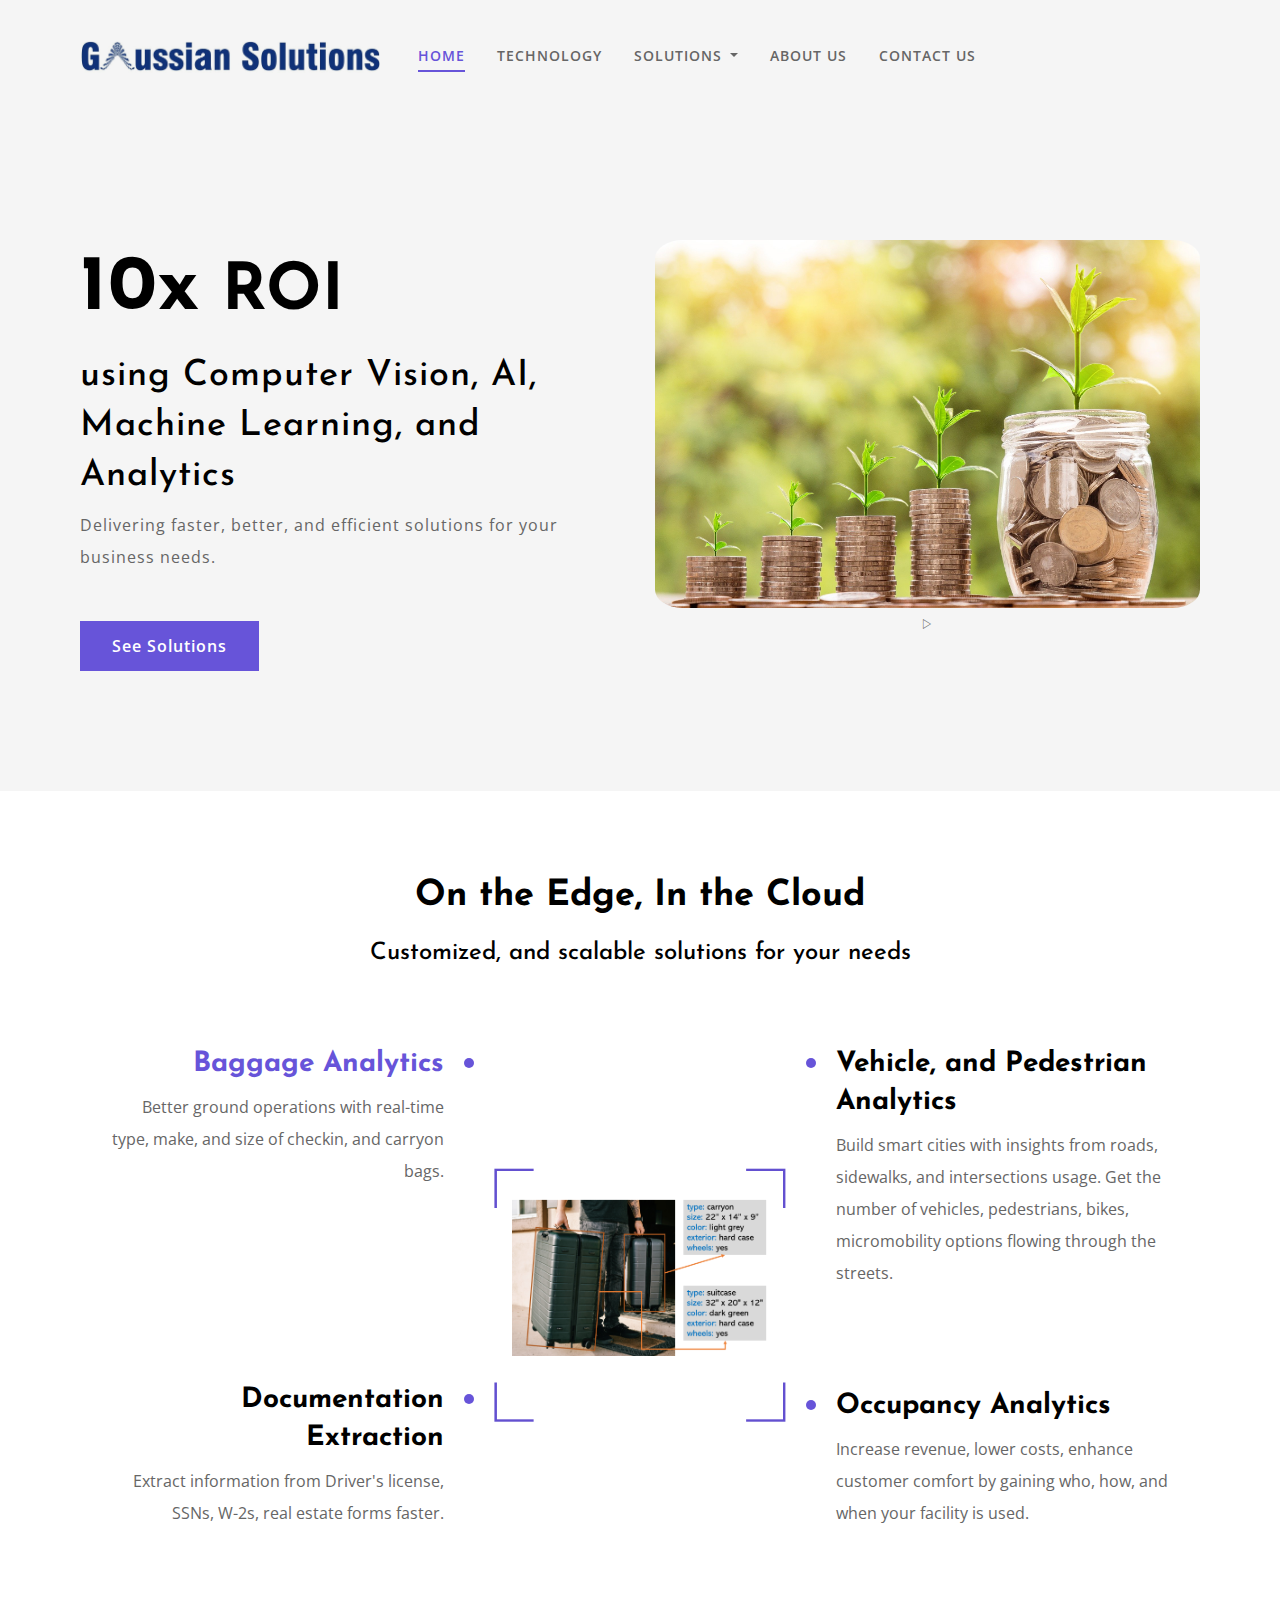
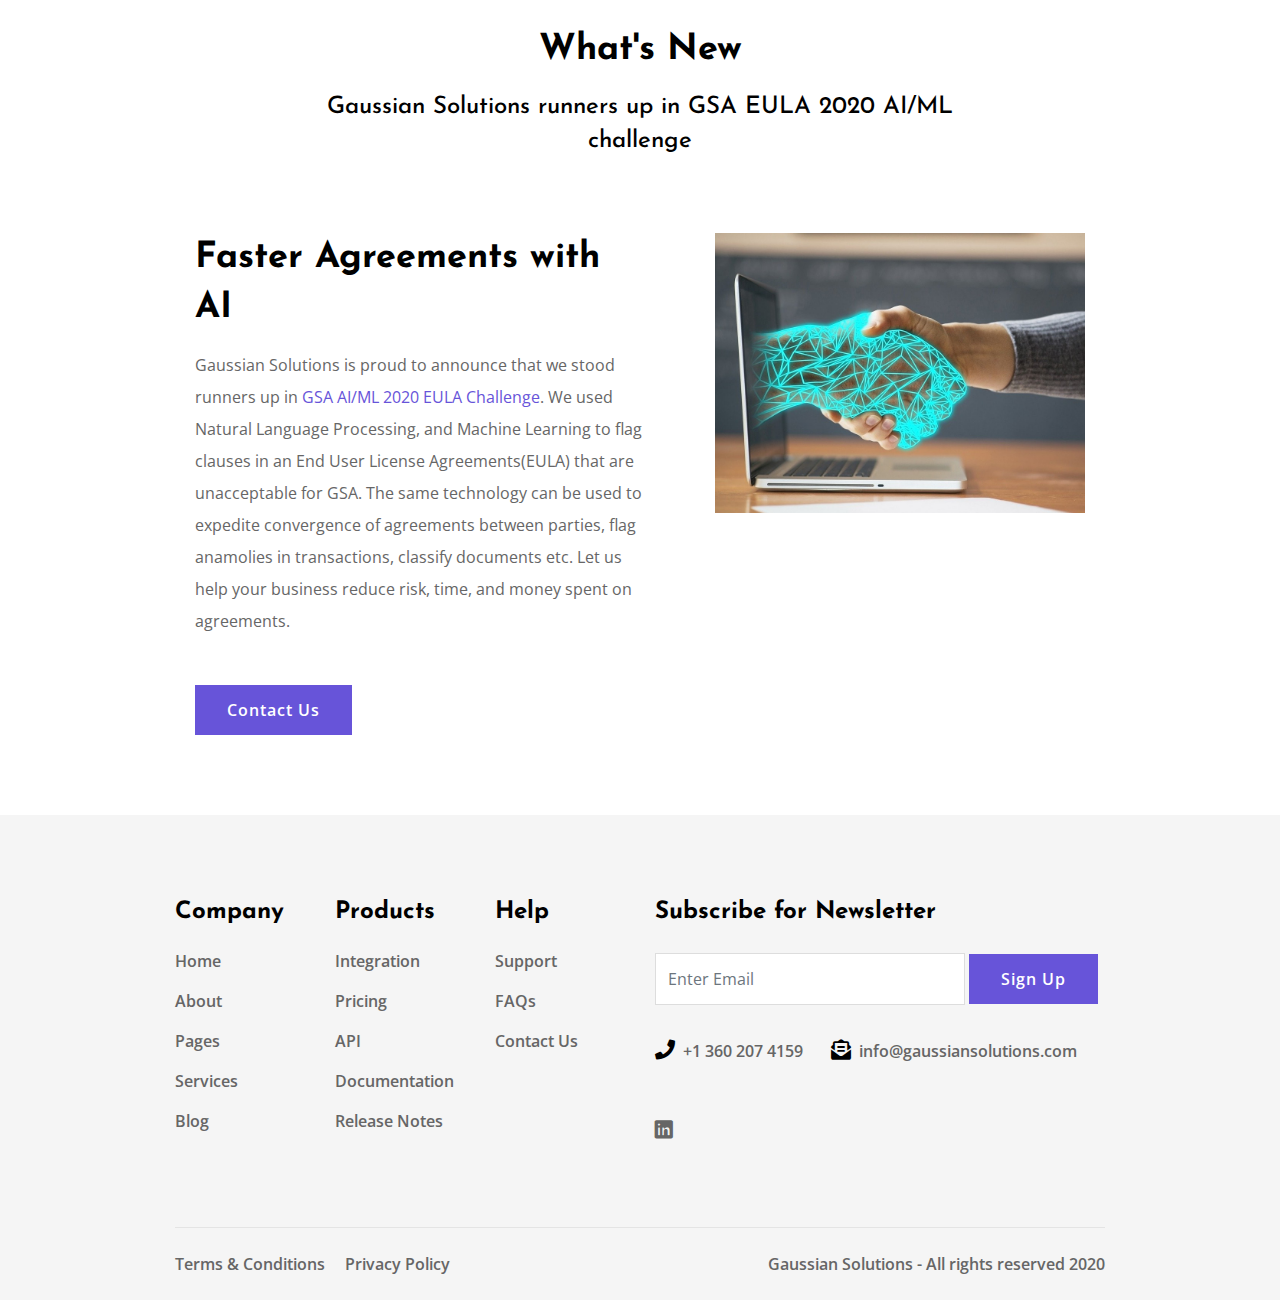
==== commit 89324dac: "more updates" ====
--- a/index.html
+++ b/index.html
@@ -51,7 +51,7 @@
                                  Solutions
                               </a>
                               <div class="dropdown-menu" aria-labelledby="navbarDropdown">
-                                 <a class="dropdown-item" href="blog.html">Blog</a>
+                                 <a class="dropdown-item" href="baggage.html">Blog</a>
                                  <a class="dropdown-item" href="blog-details-left-sidebar.html">Blog Details Left Sidebar</a>
                                  <a class="dropdown-item" href="blog-details-right-sidebar.html">Blog Details Right Sidebar</a>
                                  <a class="dropdown-item" href="404-error.html">404 Error</a>
@@ -187,7 +187,7 @@
                      <div class="title-box">
                         <h2 class="title">What's New</h2>
                         <!-- <p class="sub-title">Gaussian Solutions runners up in GSA Eula 2020 AI/ML challenge</p> -->
-                        <h4 class="sub-title">Gaussian Solutions runners up in GSA Eula 2020 AI/ML challenge</h4>
+                        <h4 class="sub-title">Gaussian Solutions runners up in GSA EULA 2020 AI/ML challenge</h4>
                      </div>
                   </div>
                </div>
@@ -451,7 +451,7 @@
                                           <div class="clear-fix"></div>
                                        </div>
                                        <div class="blog-detail">
-                                          <a href="blog.html"><h4>The point of using Lorem Ipsum is that </h4></a>
+                                          <a href="baggage.html"><h4>The point of using Lorem Ipsum is that </h4></a>
                                           <p>Many desktop publishing packages and web page editors now use Lorem Ipsum as their default model text.</p>
                                        </div>
                                     </div>
@@ -470,7 +470,7 @@
                                           <div class="clear-fix"></div>
                                        </div>
                                        <div class="blog-detail">
-                                          <a href="blog.html"><h4>The point of using Lorem Ipsum is that </h4></a>
+                                          <a href="baggage.html"><h4>The point of using Lorem Ipsum is that </h4></a>
                                           <p>Many desktop publishing packages and web page editors now use Lorem Ipsum as their default model text.</p>
                                        </div>
                                     </div>
@@ -499,7 +499,7 @@
                         <li class="d-block  iq-fw-6 mb-2"><a href="about-us.html" class="text-gray">About</a></li>
                         <li class="d-block  iq-fw-6 mb-2"><a href="" class="text-gray">Pages</a></li>
                         <li class="d-block  iq-fw-6 mb-2"><a href="" class="text-gray">Services</a></li>
-                        <li class="d-block  iq-fw-6"><a href="blog.html" class="text-gray">Blog</a></li>
+                        <li class="d-block  iq-fw-6"><a href="baggage.html" class="text-gray">Blog</a></li>
                      </ul>
                   </div>
                   <div class="col-lg-2 col-md-6 mb-5 mb-lg-0">
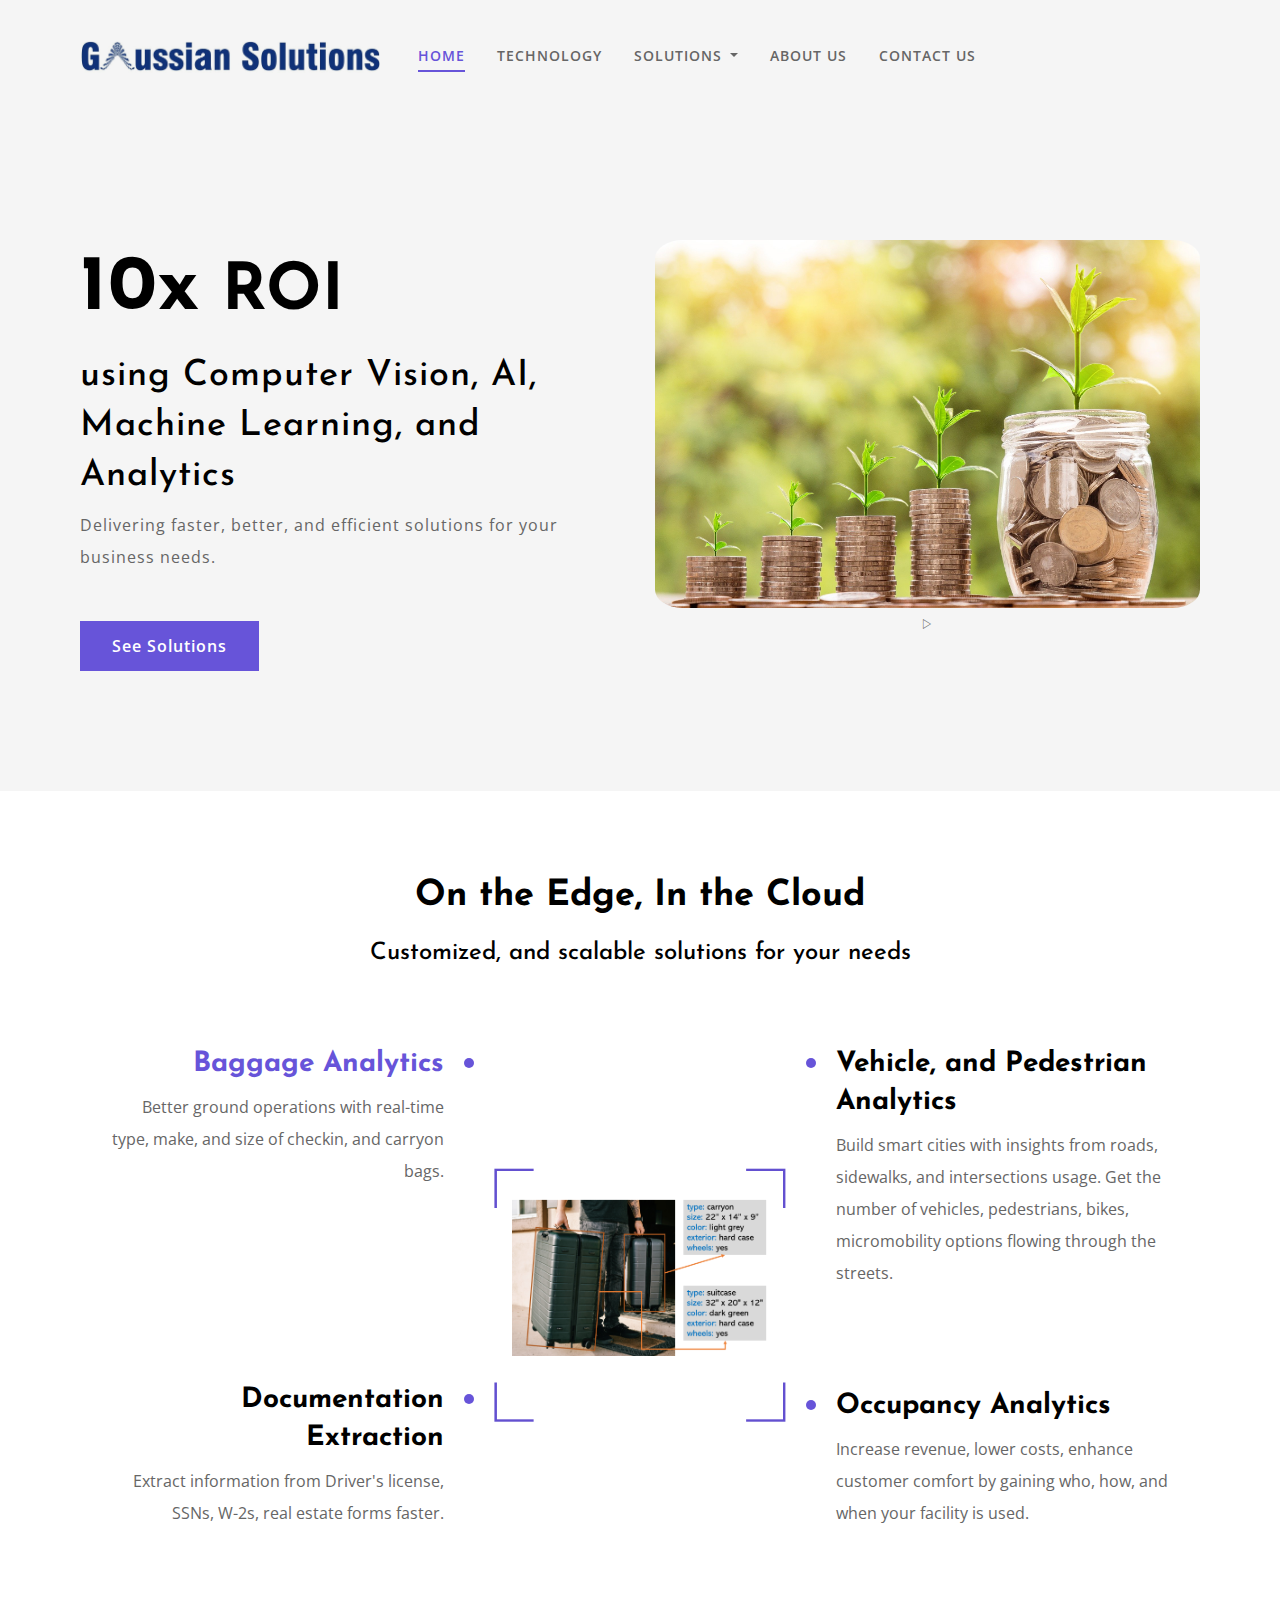
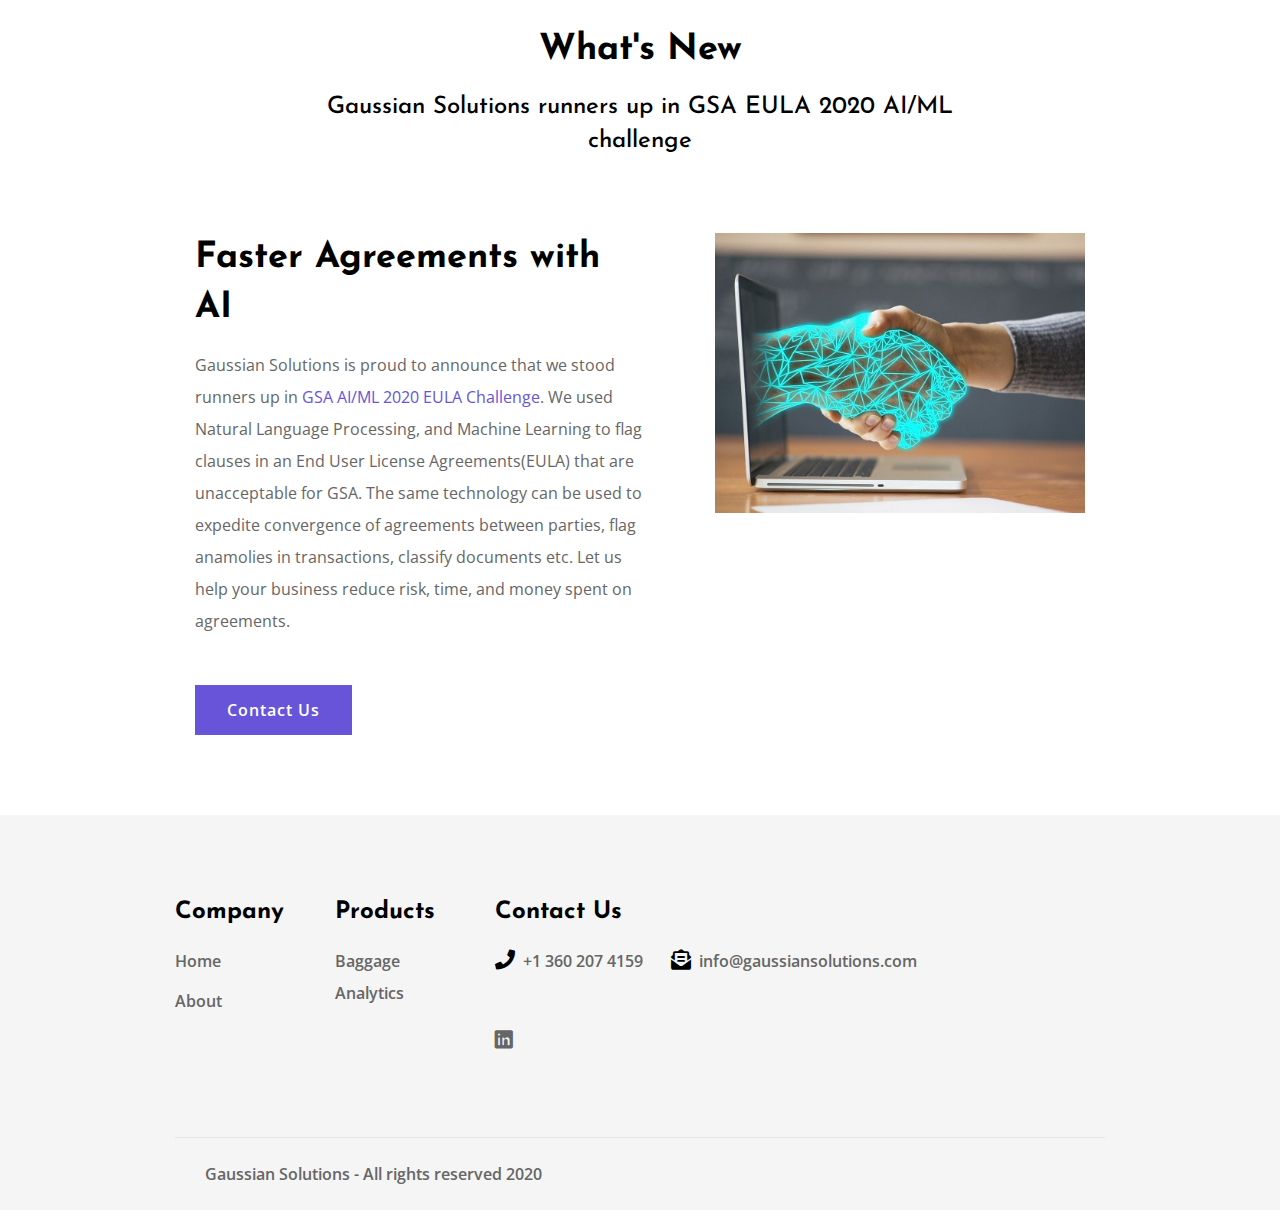
==== commit 7e118e13: "first version non-reactive website done" ====
--- a/index.html
+++ b/index.html
@@ -51,12 +51,7 @@
                                  Solutions
                               </a>
                               <div class="dropdown-menu" aria-labelledby="navbarDropdown">
-                                 <a class="dropdown-item" href="baggage.html">Blog</a>
-                                 <a class="dropdown-item" href="blog-details-left-sidebar.html">Blog Details Left Sidebar</a>
-                                 <a class="dropdown-item" href="blog-details-right-sidebar.html">Blog Details Right Sidebar</a>
-                                 <a class="dropdown-item" href="404-error.html">404 Error</a>
-                                 <a class="dropdown-item" href="comingsoon.html">Coming Soon</a>
-                                 <a class="dropdown-item" href="privacy-policy.html">Privacy Policy</a>
+                                 <a class="dropdown-item" href="baggage.html">Baggage Analytics</a>
                               </div>
                            </li>
                            <li class="nav-item">
@@ -497,35 +492,36 @@
                      <ul class="d-block">
                         <li class="d-block  iq-fw-6 mb-2"><a href="index.html" class="text-gray">Home</a></li>
                         <li class="d-block  iq-fw-6 mb-2"><a href="about-us.html" class="text-gray">About</a></li>
-                        <li class="d-block  iq-fw-6 mb-2"><a href="" class="text-gray">Pages</a></li>
-                        <li class="d-block  iq-fw-6 mb-2"><a href="" class="text-gray">Services</a></li>
-                        <li class="d-block  iq-fw-6"><a href="baggage.html" class="text-gray">Blog</a></li>
+                        <!-- <li class="d-block  iq-fw-6 mb-2"><a href="" class="text-gray">Pages</a></li> -->
+                        <!-- <li class="d-block  iq-fw-6 mb-2"><a href="" class="text-gray">Services</a></li> -->
+                        <!-- <li class="d-block  iq-fw-6"><a href="baggage.html" class="text-gray">Blog</a></li> -->
                      </ul>
                   </div>
                   <div class="col-lg-2 col-md-6 mb-5 mb-lg-0">
                      <h4 class="iq-fw-7 mb-3">Products</h4>
                      <ul class="d-block">
-                        <li class="d-block  iq-fw-6 mb-2"><a href="" class="text-gray">Integration</a></li>
-                        <li class="d-block  iq-fw-6 mb-2"><a href="" class="text-gray">Pricing</a></li>
+                        <li class="d-block  iq-fw-6 mb-2"><a href="baggage.html" class="text-gray">Baggage Analytics</a></li>
+<!--                         <li class="d-block  iq-fw-6 mb-2"><a href="" class="text-gray">Pricing</a></li>
                         <li class="d-block  iq-fw-6 mb-2"><a href="" class="text-gray">API</a></li>
                         <li class="d-block  iq-fw-6 mb-2"><a href="" class="text-gray">Documentation</a></li>
-                        <li class="d-block  iq-fw-6"><a href="" class="text-gray">Release Notes</a></li>
+                        <li class="d-block  iq-fw-6"><a href="" class="text-gray">Release Notes</a></li> -->
                      </ul>
                   </div>
-                  <div class="col-lg-2 col-md-6 mb-5 mb-lg-0 mb-md-0">
-                     <h4 class="iq-fw-7 mb-3">Help</h4>
+                  <!-- <div class="col-lg-2 col-md-6 mb-5 mb-lg-0 mb-md-0">
+                     <h4 class="iq-fw-7 mb-3">Contact Us</h4>
                      <ul class="d-block">
                         <li class="d-block  iq-fw-6 mb-2"><a href="" class="text-gray">Support</a></li>
                         <li class="d-block  iq-fw-6 mb-2"><a href="" class="text-gray">FAQs</a></li>
                         <li class="d-block  iq-fw-6 mb-2"><a href="contact-us.html" class="text-gray">Contact Us</a></li>
                      </ul>
-                  </div>
+                  </div> -->
                   <div class="col-lg-6 col-md-6">
-                     <h4 class="iq-fw-7 mb-4">Subscribe for Newsletter</h4>
+                     <h4 class="iq-fw-7 mb-3">Contact Us</h4>
+<!--                      <h4 class="iq-fw-7 mb-4">Subscribe for Newsletter</h4>
                      <form>
                         <input type="email" name="" placeholder="Enter Email" class="subscription-email position-relative form-control d-inline-block">
                         <a href="" class="button subscription-button">Sign Up</a>
-                     </form>
+                     </form> -->
                      <ul class="list-inline mb-5">
                         <li class="list-inline-item iq-fw-6 text-black"><i class="fas fa-phone"></i><span class="ml-2 text-gray">+1 360 207 4159</span></li>
                         <li class="list-inline-item ml-3 iq-fw-6 text-black"><i class="fas fa-envelope-open-text"></i><span class="ml-2 text-gray">info@gaussiansolutions.com</span></li>
@@ -542,8 +538,8 @@
                <div class="row">
                   <div class="col-auto mr-auto">
                      <ul class="list-inline">
-                        <li class="list-inline-item mr-3 r-font-12"><a href="#" class="text-gray iq-fw-6">Terms & Conditions</a></li>
-                        <li class="list-inline-item r-font-12"><a href="privacy-policy.html" class="text-gray iq-fw-6">Privacy Policy</a></li>
+                        <!-- <li class="list-inline-item mr-3 r-font-12"><a href="#" class="text-gray iq-fw-6">Terms & Conditions</a></li> -->
+                        <!-- <li class="list-inline-item r-font-12"><a href="privacy-policy.html" class="text-gray iq-fw-6">Privacy Policy</a></li> -->
                      </ul>
                   </div>
                   <div class="col-auto r-font-12"><a href="" class="text-gray iq-fw-6">Gaussian Solutions - All rights reserved 2020</a></div>
--- a/css/style.css
+++ b/css/style.css
@@ -323,7 +323,8 @@
 /*---------------------------------------------------------------------
 6 Breadcrumb
 -----------------------------------------------------------------------*/
-.breadcrumb-main{padding: 200px 0 100px; background:#6754d9 ;}
+/* .breadcrumb-main{padding: 200px 0 100px; background:#6754d9 ;} */
+.breadcrumb-main{padding: 120px 0 20px; background:#6754d9 ;}
 .breadcrumb-main .breadcrumb-item a,.breadcrumb-main .breadcrumb-item.active ,.breadcrumb-main .breadcrumb-item+.breadcrumb-item::before{color: #ffffff;}
 .breadcrumb-main .breadcrumb-item+.breadcrumb-item::before{line-height: 36px;}
 .breadcrumb-main .breadcrumb-item a i{margin-right: 6px;     font-size: 20px;}
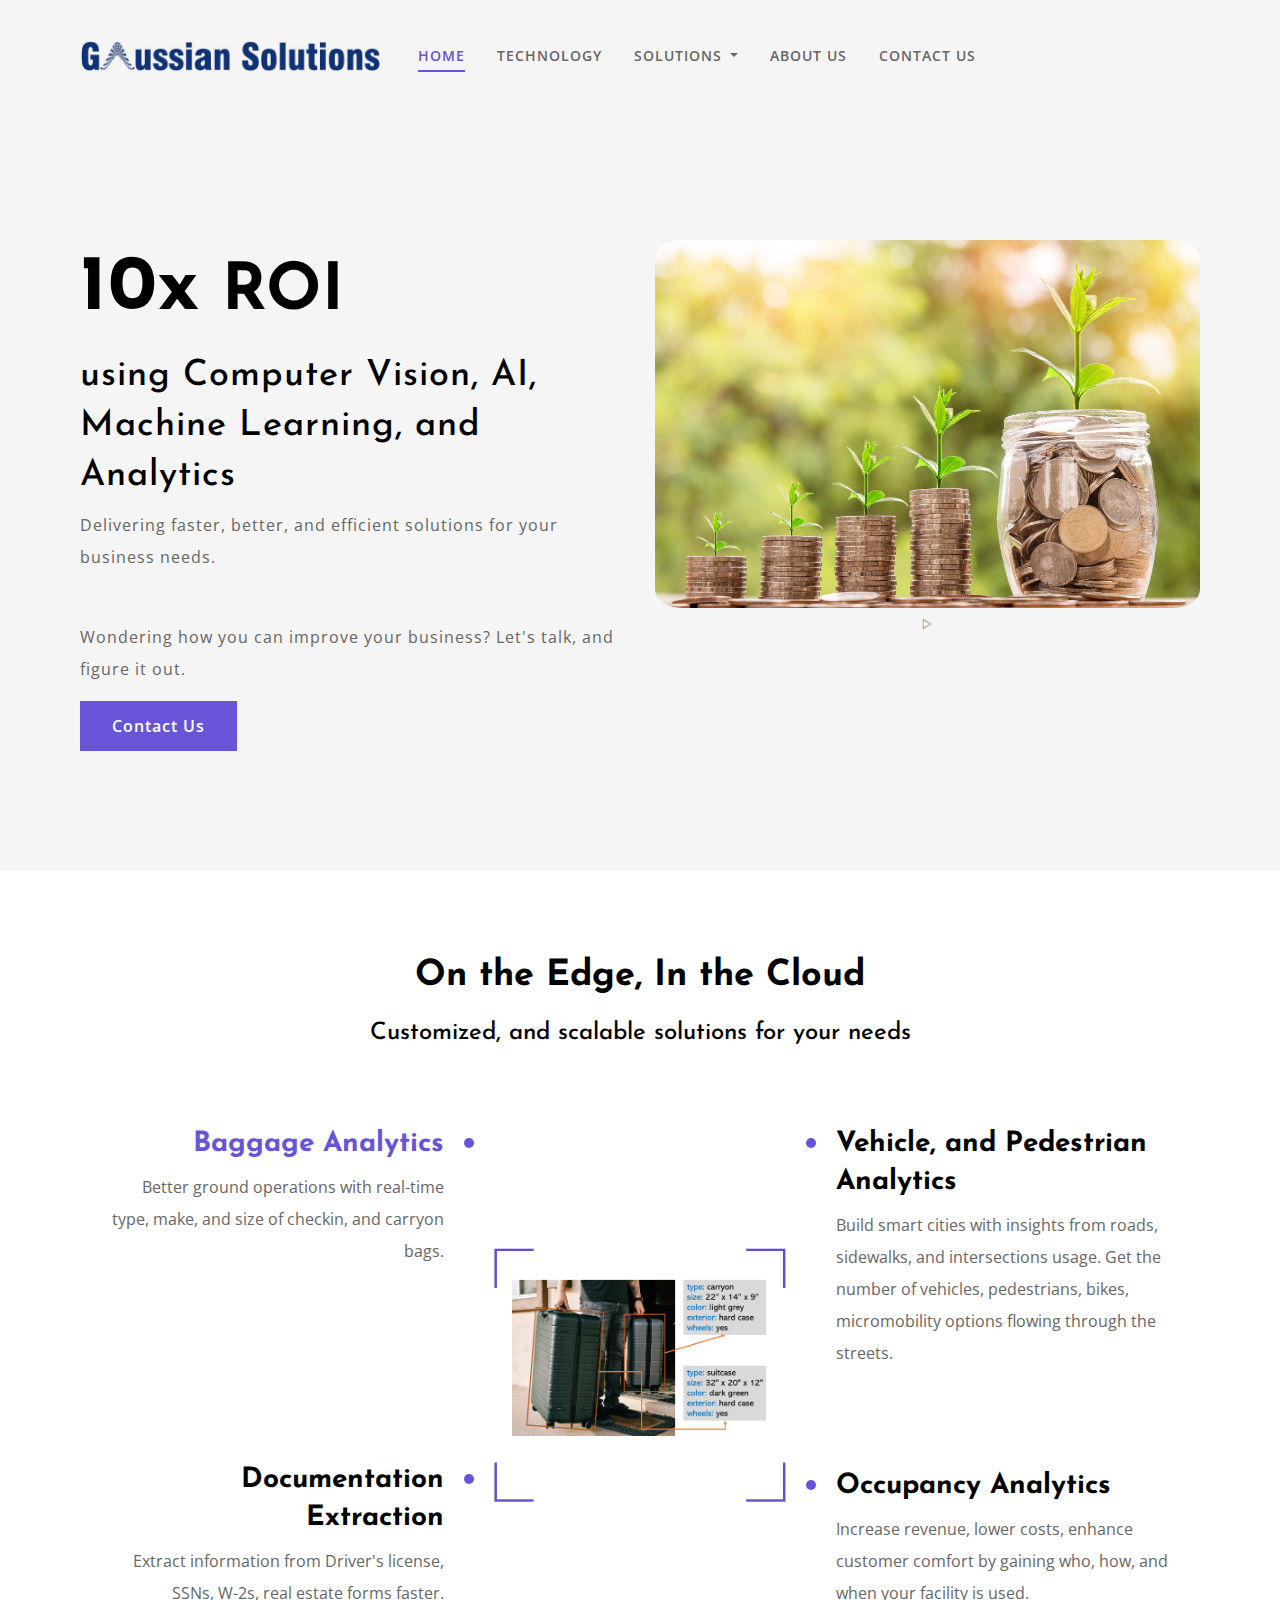
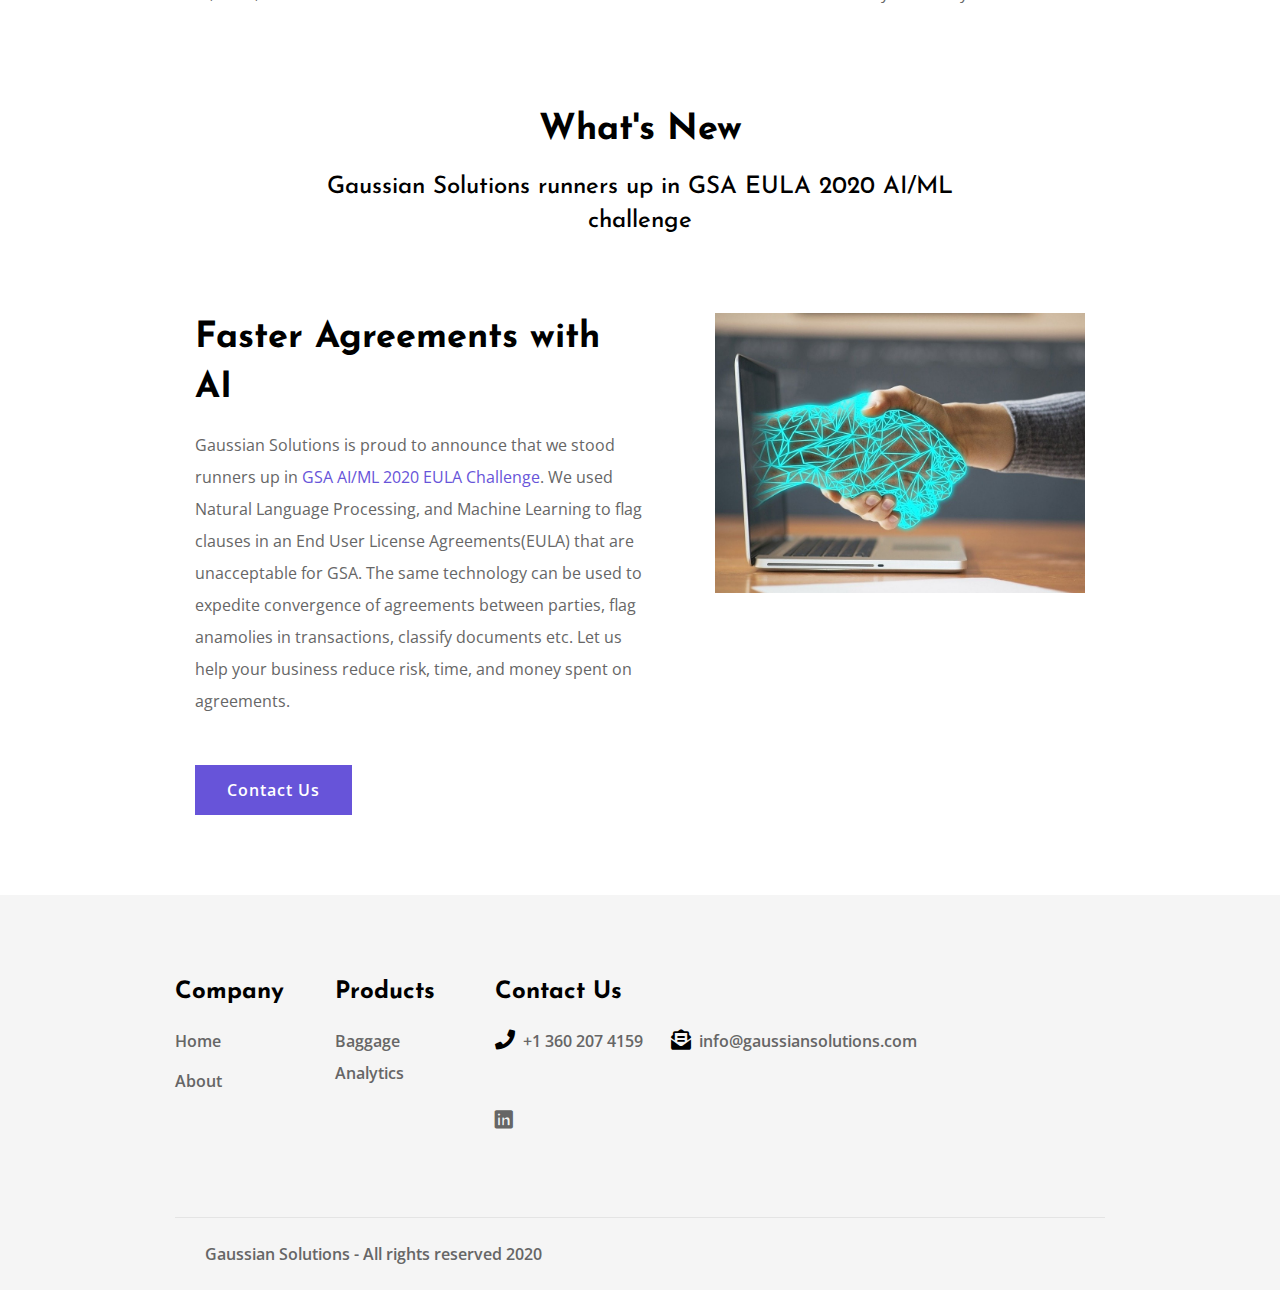
==== commit d6a4ba67: "Update index.html" ====
--- a/index.html
+++ b/index.html
@@ -87,7 +87,8 @@
                      <!-- <h1>10X ROI using Computer Vision, AI, and Machine Learning</h1> -->
                      <h1> <span style="font-size: 120%;">10x</span> ROI</h1> <h2>using Computer Vision, AI, Machine Learning, and Analytics</h2> 
                      <p class="mb-5">Delivering faster, better, and efficient solutions for your business needs.</p>
-                     <a href="" class="button mb-lg-0 mb-5">See Solutions</a>
+                     <p> Wondering how you can improve your business? Let's talk, and figure it out.</p>
+                     <a href="contact-us.html" class="button mb-lg-0 mb-5">Contact Us</a>
                   </div>
                   <div class="col-lg-6 col-md-12 col-sm-12 text-right position-relative">
                      <!-- <img src="images/banner/02.png" class="img-fluid banner-box" alt="images"> -->
@@ -128,7 +129,7 @@
                         <!-- slides -->
                         <div class="slideList">
                            <ul>
-                              <li id="slide_1"><img src="images/about/05.jpg" class="img-fluid" alt="img" /></li>
+                              <li id="slide_1"><img src="images/occupancy/people_in_out.png" class="img-fluid" alt="img" /></li>
                               <!-- <li id="slide_2"><img src="images/about/04.jpg" class="img-fluid" alt="img" /></li> -->
                               <li id="slide_2"><img src="images/technology/traffic_detection.png" class="img-fluid" alt="img" /></li>                               
                               <li id="slide_3" class="active"><img src="images/technology/baggage_size.png" class="img-fluid" alt="img" /></li>
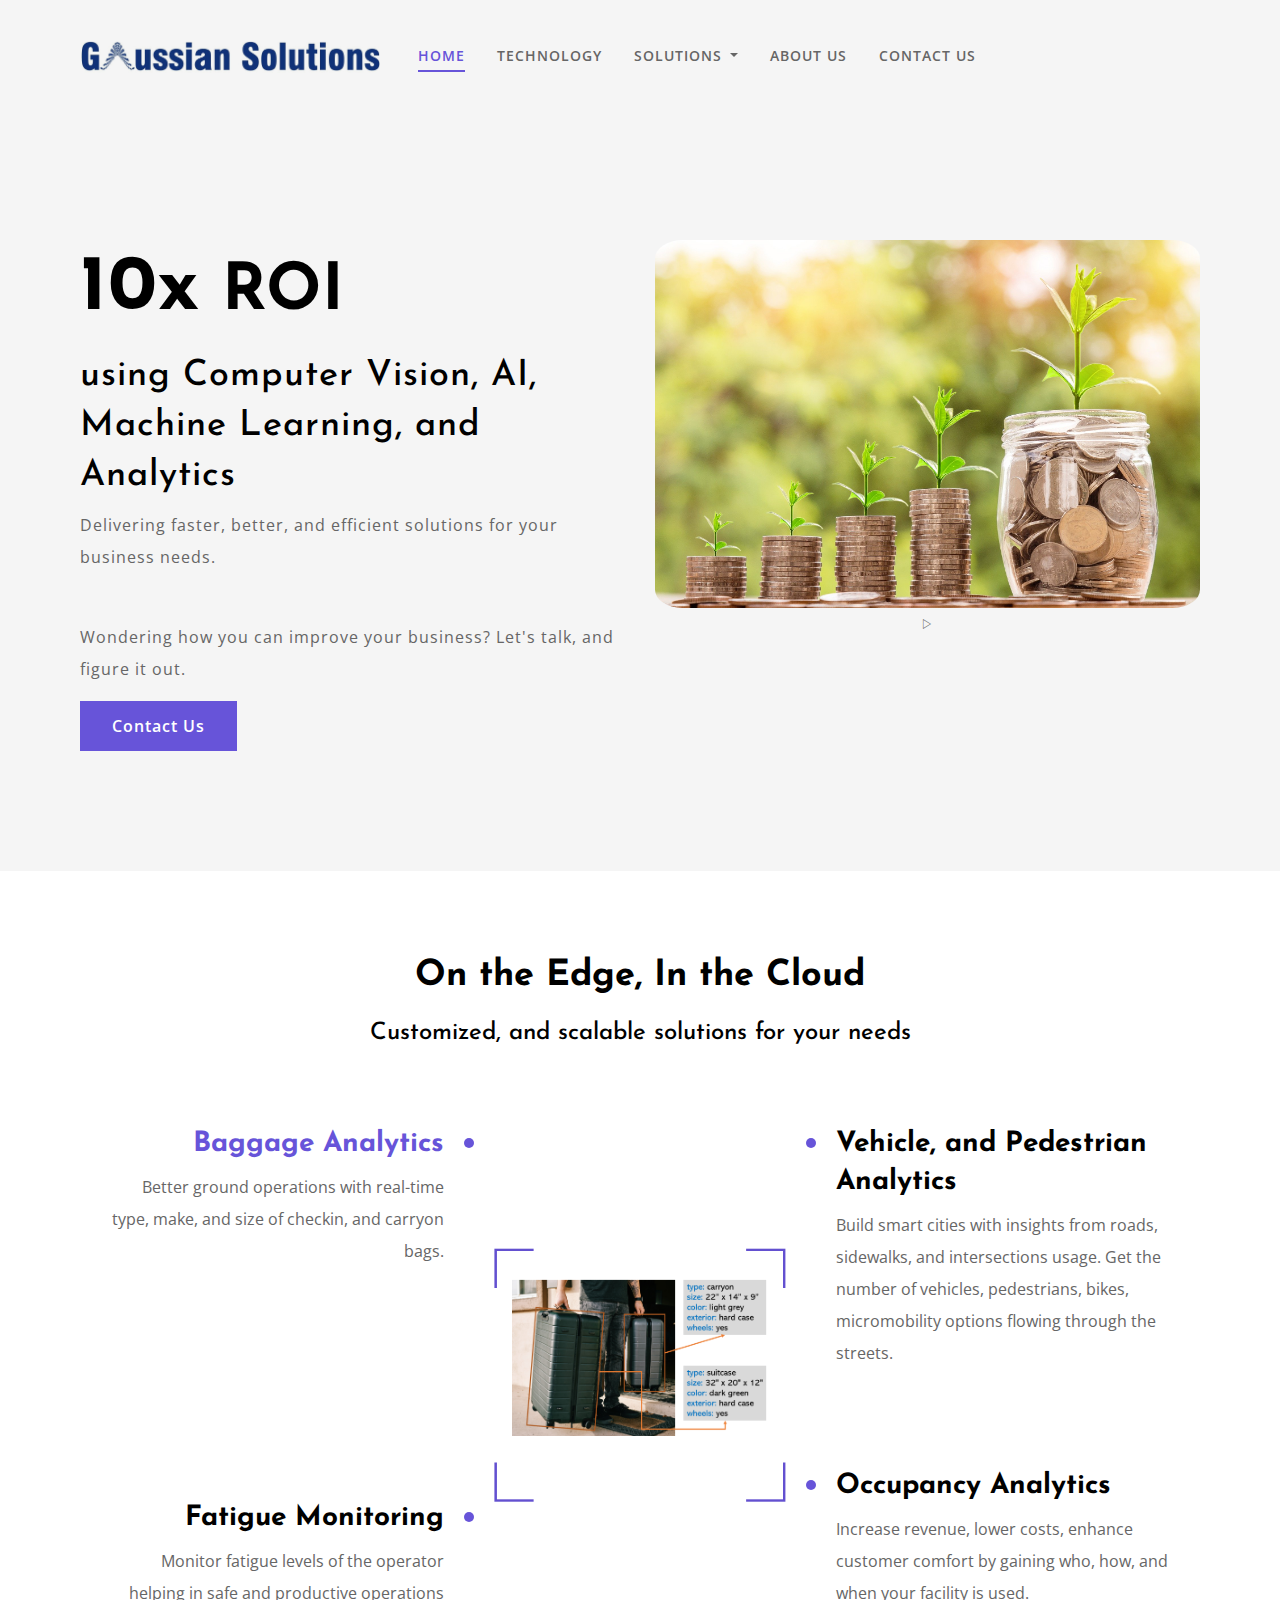
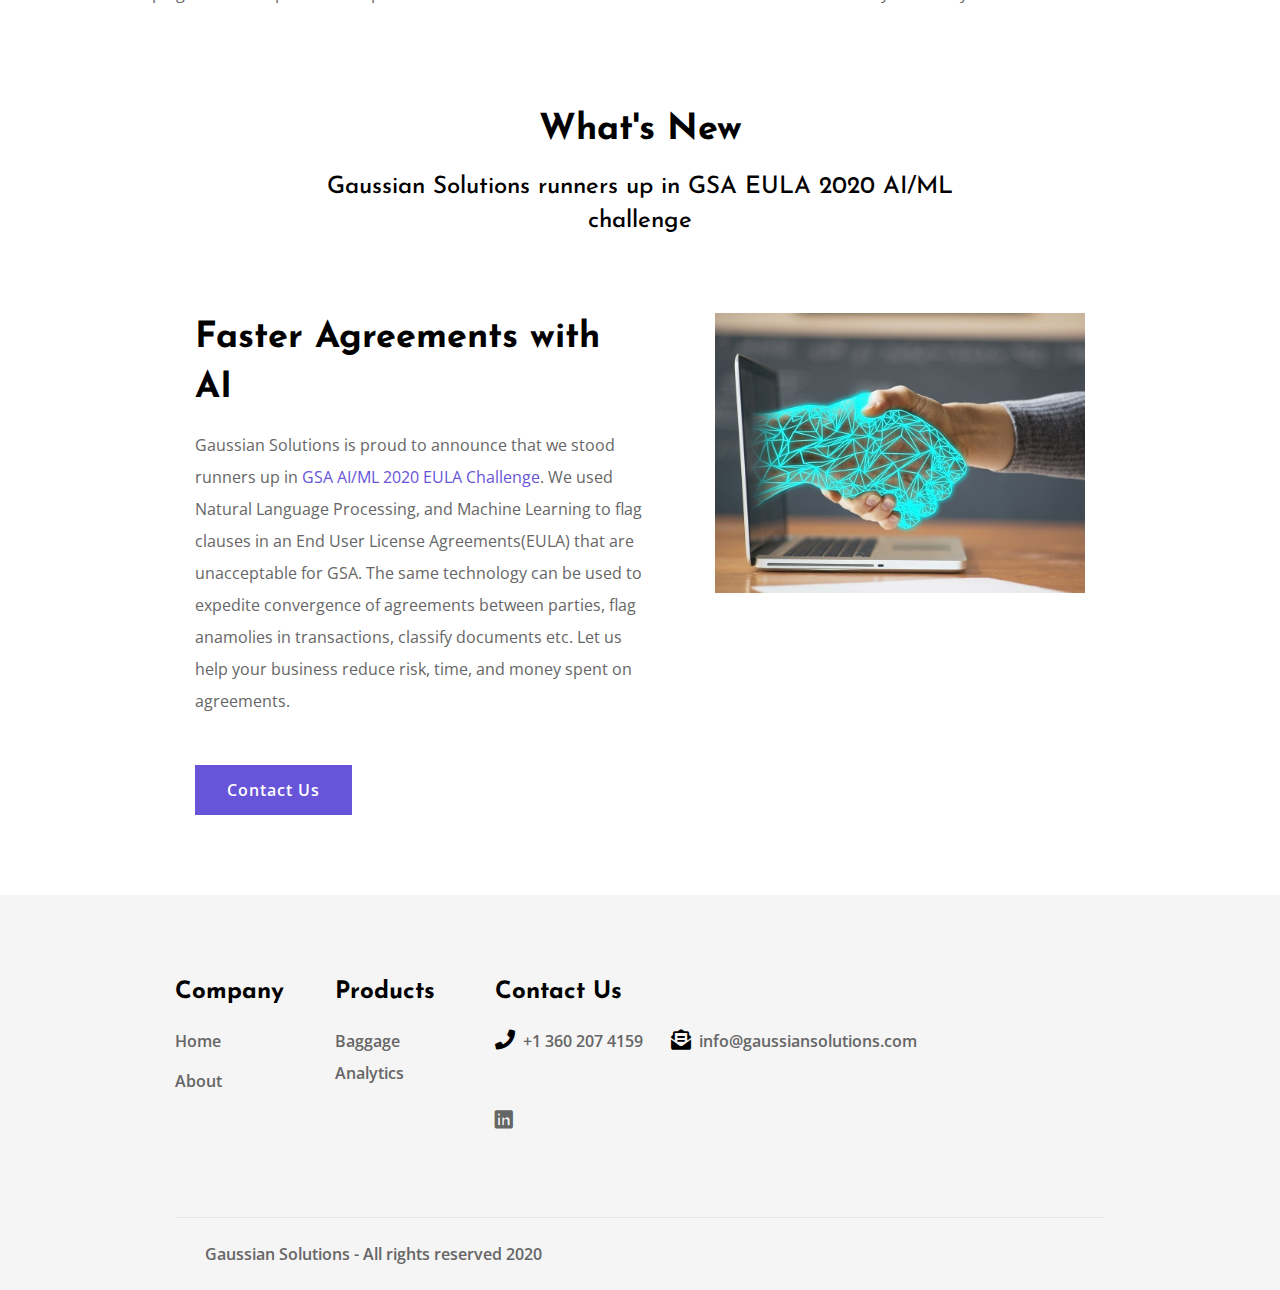
==== commit 9bcc9285: "Fatigue Monitoring Added" ====
--- a/index.html
+++ b/index.html
@@ -15,6 +15,16 @@
       <link rel="stylesheet" href="css/style.css">
       <!-- Responsive CSS -->
       <link rel="stylesheet" href="css/responsive.css">
+
+      <!-- Global site tag (gtag.js) - Google Analytics -->
+      <script async src="https://www.googletagmanager.com/gtag/js?id=G-4T7T8YV9CF"></script>
+      <script>
+      window.dataLayer = window.dataLayer || [];
+      function gtag(){dataLayer.push(arguments);}
+      gtag('js', new Date());
+
+      gtag('config', 'G-4T7T8YV9CF');
+      </script>
    </head>
    <body>
       <!-- loading -->
@@ -133,7 +143,8 @@
                               <!-- <li id="slide_2"><img src="images/about/04.jpg" class="img-fluid" alt="img" /></li> -->
                               <li id="slide_2"><img src="images/technology/traffic_detection.png" class="img-fluid" alt="img" /></li>                               
                               <li id="slide_3" class="active"><img src="images/technology/baggage_size.png" class="img-fluid" alt="img" /></li>
-                              <li id="slide_4"><img src="images/drivers/annotated3.png" class="img-fluid" alt="img" /></li>
+                              <!-- <li id="slide_4"><img src="images/drivers/annotated3.png" class="img-fluid" alt="img" /></li> -->
+							  <li id="slide_4"><img src="images/technology/fatigue.png" class="img-fluid" alt="img" /></li>
                            </ul>
                         </div>
                         <!-- /slides -->
@@ -164,8 +175,8 @@
                               </li>
                               <li class="object-new">
                                  <a data-links-to="slide_4" class="two" href="#">
-                                    <h3 class="iq-fw-8">Documentation Extraction</h3>
-                                    <p>Extract information from Driver's license, SSNs, W-2s, real estate forms faster.</p>
+                                    <h3 class="iq-fw-8">Fatigue Monitoring</h3>
+                                    <p>Monitor fatigue levels of the operator helping in safe and productive operations</p>
                                  </a>
                               </li>
                            </ul>
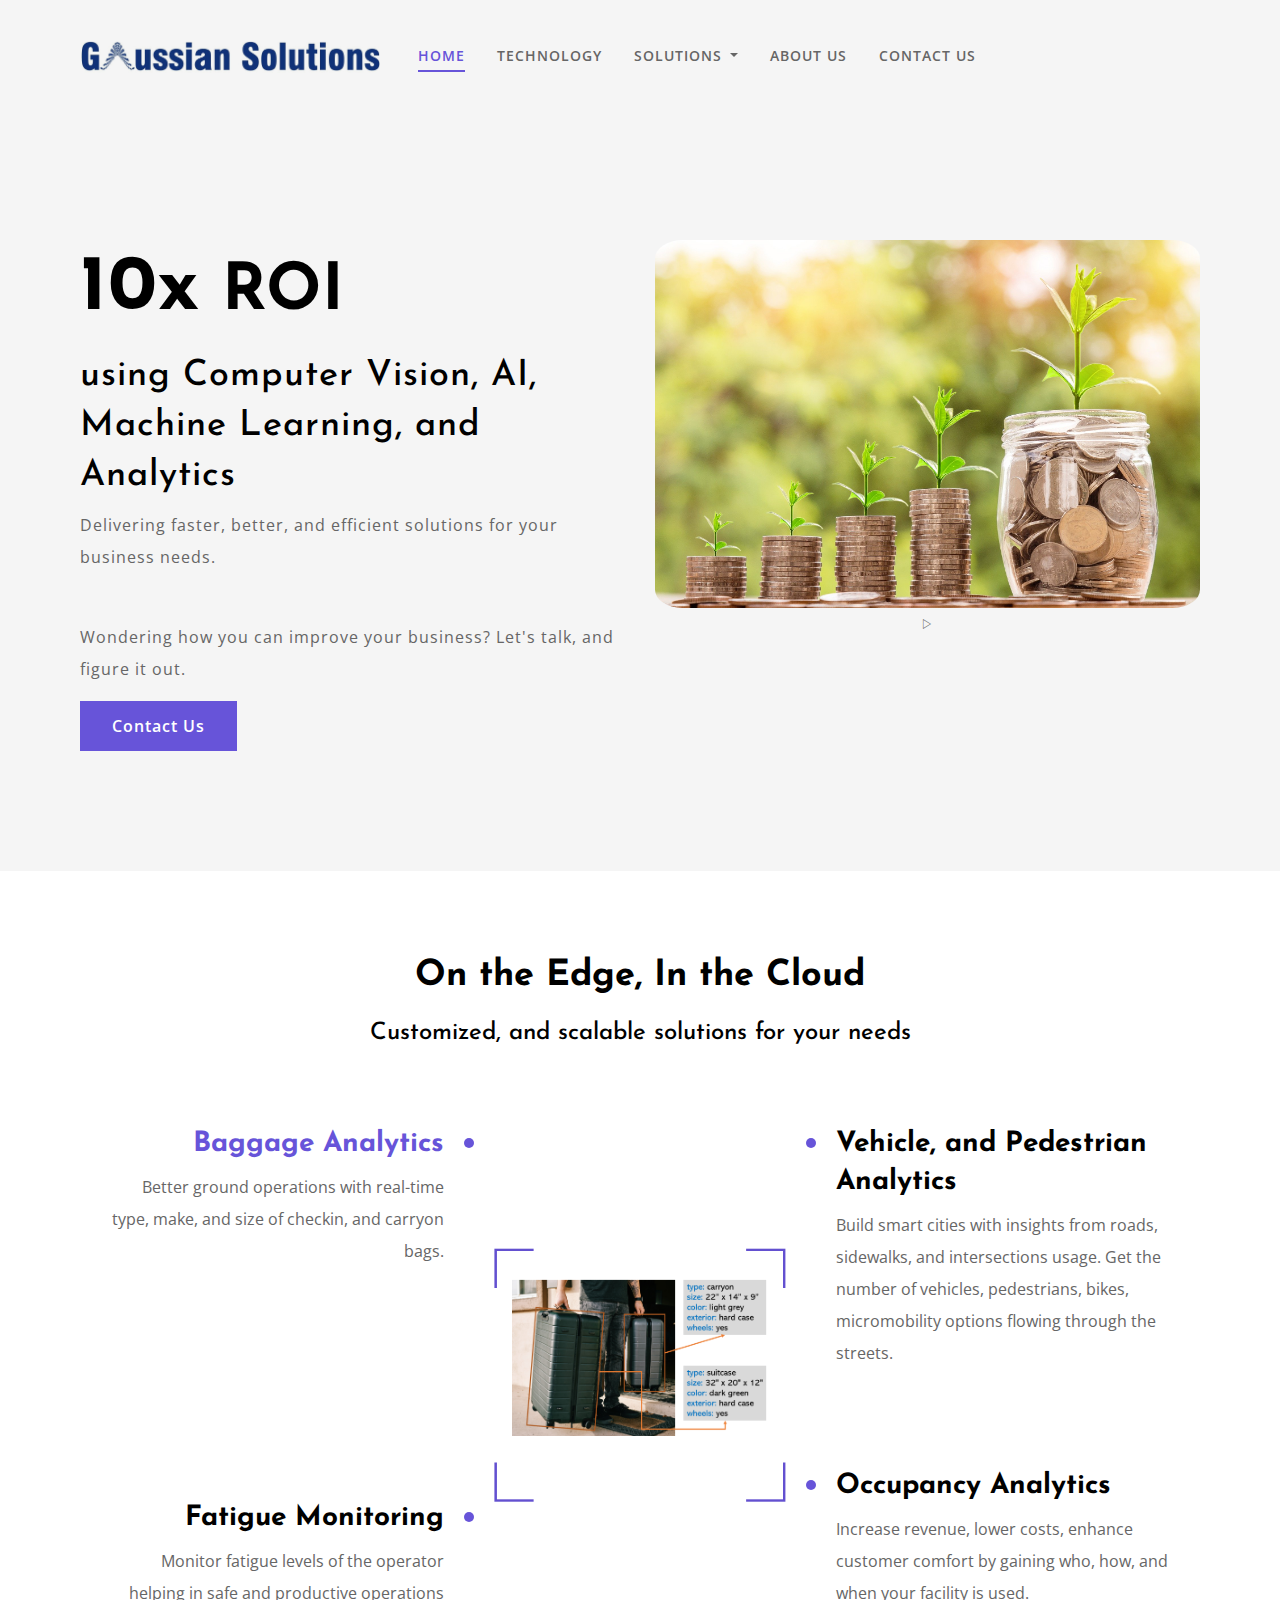
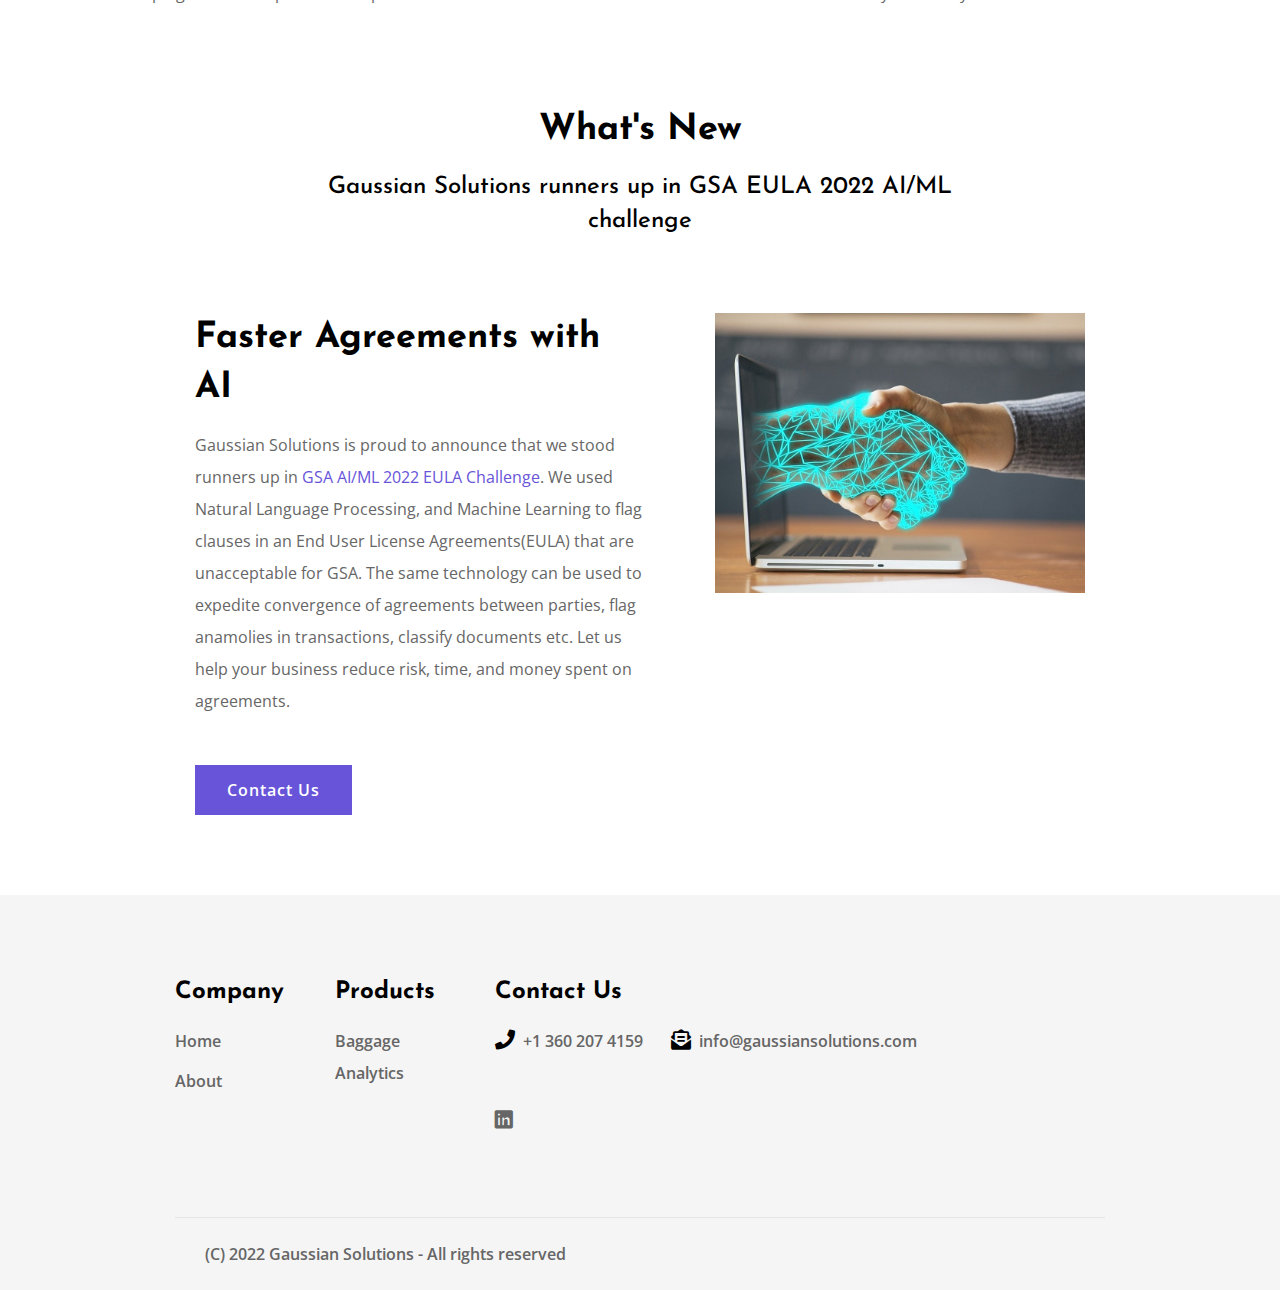
==== commit 8a11bd16: "changed copyright info + team info" ====
--- a/index.html
+++ b/index.html
@@ -193,15 +193,15 @@
                   <div class="col-lg-12">
                      <div class="title-box">
                         <h2 class="title">What's New</h2>
-                        <!-- <p class="sub-title">Gaussian Solutions runners up in GSA Eula 2020 AI/ML challenge</p> -->
-                        <h4 class="sub-title">Gaussian Solutions runners up in GSA EULA 2020 AI/ML challenge</h4>
+                        <!-- <p class="sub-title">Gaussian Solutions runners up in GSA Eula 2022 AI/ML challenge</p> -->
+                        <h4 class="sub-title">Gaussian Solutions runners up in GSA EULA 2022 AI/ML challenge</h4>
                      </div>
                   </div>
                </div>
                <div class="row justify-content-around">
                   <div class="col-lg-6">
                      <h2 class="mb-3 iq-fw-8">Faster Agreements with AI</h2>
-                     <p class="mb-5">Gaussian Solutions is proud to announce that we stood runners up in <a href="https://www.challenge.gov/challenge/GSA-artificial-intelligence-AI-machine-learning-ML-challenge/"> GSA AI/ML 2020 EULA Challenge</a>. We used Natural Language Processing, and Machine Learning to flag clauses in an End User License Agreements(EULA) that are unacceptable for GSA. The same technology can be used to expedite convergence of agreements between parties, flag anamolies in transactions, classify documents etc. Let us help your business reduce risk, time, and money spent on agreements.</p>
+                     <p class="mb-5">Gaussian Solutions is proud to announce that we stood runners up in <a href="https://www.challenge.gov/challenge/GSA-artificial-intelligence-AI-machine-learning-ML-challenge/"> GSA AI/ML 2022 EULA Challenge</a>. We used Natural Language Processing, and Machine Learning to flag clauses in an End User License Agreements(EULA) that are unacceptable for GSA. The same technology can be used to expedite convergence of agreements between parties, flag anamolies in transactions, classify documents etc. Let us help your business reduce risk, time, and money spent on agreements.</p>
                      <a href="mailto:info@gaussiansolutions.com" class="button mb-5 mb-lg-0">Contact Us</a>
                   </div>
                   <div class="col-lg-5">
@@ -554,7 +554,7 @@
                         <!-- <li class="list-inline-item r-font-12"><a href="privacy-policy.html" class="text-gray iq-fw-6">Privacy Policy</a></li> -->
                      </ul>
                   </div>
-                  <div class="col-auto r-font-12"><a href="" class="text-gray iq-fw-6">Gaussian Solutions - All rights reserved 2020</a></div>
+                  <div class="col-auto r-font-12"><a href="" class="text-gray iq-fw-6">(C) 2022 Gaussian Solutions - All rights reserved </a></div>
                </div>
             </div>
             <!-- back-to-top -->
